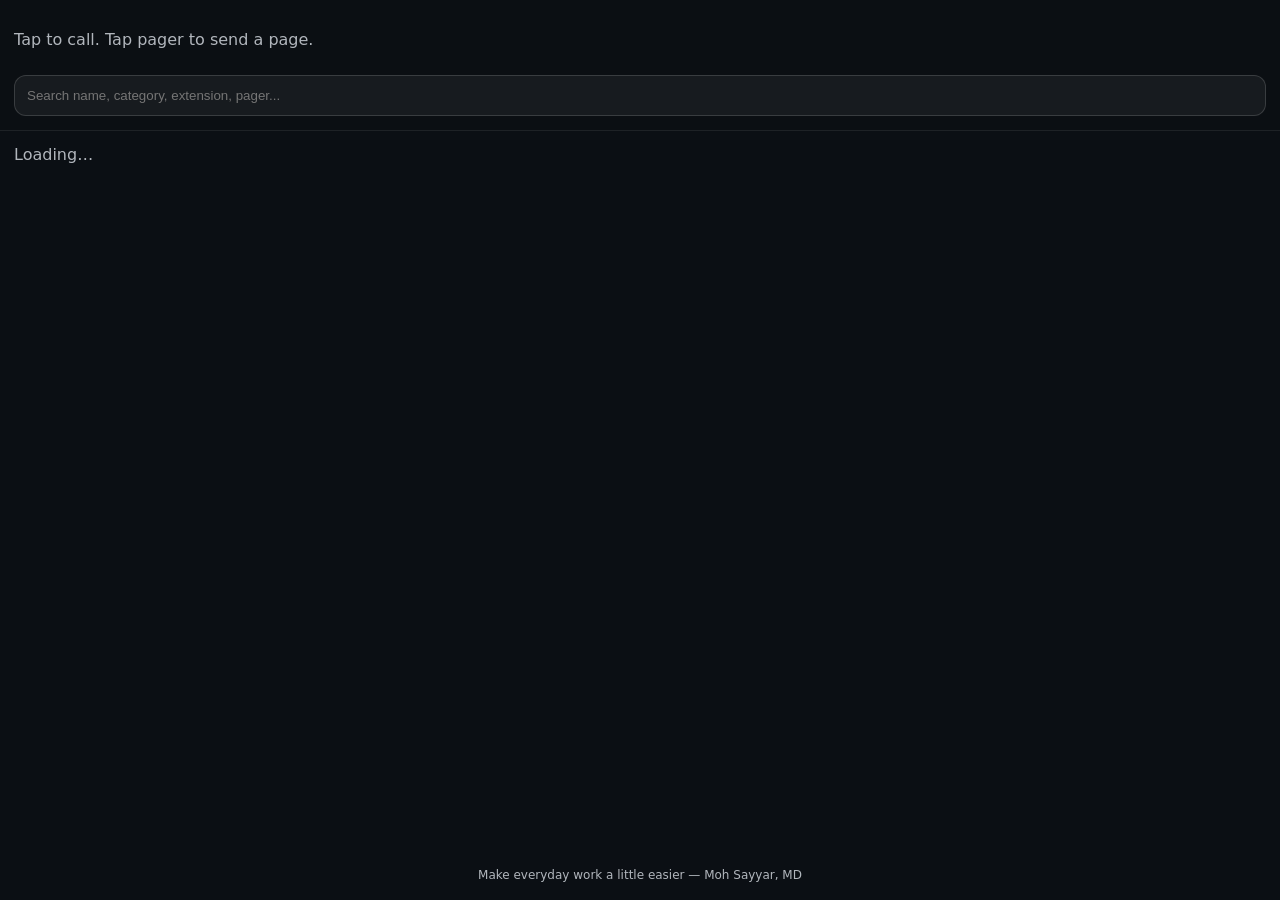
==== index2.html @ 0a4278f2 "Update index2.html" ====
<!doctype html>
<html lang="en">
<head>
  <meta charset="utf-8" />
  <meta name="viewport" content="width=device-width,initial-scale=1" />
  <title>FHMC Directory</title>
  <link rel="stylesheet" href="./assets/styles.css" />
</head>
<body class="page">

<header class="topbar">
  <div class="topbar__title">
    <p class="muted">Tap to call. Tap pager to send a page.</p>
  </div>
  <div class="topbar__controls">
    <input id="search" type="search" placeholder="Search name, category, extension, pager..." />
  </div>
</header>

<main class="container">
  <div id="status" class="status muted">Loading…</div>
  <div id="content"></div>
</main>

<footer class="footer">
  <p class="credits">Make everyday work a little easier — Moh Sayyar, MD</p>
</footer>

<div id="toast" class="toast" aria-live="polite"></div>

<script src="./assets/paging.js"></script>
<script src="./assets/data/directory2.js"></script>
<script src="./assets/app2.js"></script>

  <div id="directoryRoot"></div>

<!-- Test pager overlay (basic) -->
<div id="pagerOverlay" style="display:none;">
  <div class="modal">
    <div><strong id="pagerWho"></strong></div>
    <div>Pager: <span id="pagerNum"></span></div>
    <textarea id="pagerMsg" placeholder="Message..."></textarea>
    <div class="actions">
      <button class="btn secondary" onclick="closePagerBox()">Close</button>
      <button class="btn" disabled>Send (coming)</button>
    </div>
  </div>
</div>


</body>
</html>
---- assets/styles.css ----
:root {
  font-family: system-ui, -apple-system, Segoe UI, Roboto, Arial, sans-serif;
  color-scheme: dark;
}

body {
  margin: 0;
  background: #0b0f14;
  color: #e9eef5;
}

.topbar {
  position: sticky;
  top: 0;
  background: rgba(11,15,20,.95);
  border-bottom: 1px solid rgba(255,255,255,.08);
  padding: 14px;
}

.topbar__title h1 {
  margin: 0;
  font-size: 18px;
  font-weight: 800;
}

.muted { opacity: .75 }

#search {
  width: 100%;
  margin-top: 10px;
  padding: 12px;
  border-radius: 12px;
  border: 1px solid rgba(255,255,255,.15);
  background: rgba(255,255,255,.05);
  color: #fff;
}

.credits {
  margin-top: 10px;
  font-size: 12px;
  opacity: .7;
}

.container { padding: 14px }

.card {
  background: rgba(255,255,255,.05);
  border-radius: 14px;
  margin-bottom: 16px;
  border: 1px solid rgba(255,255,255,.08);
}

.row {
  padding: 12px;
  border-top: 1px solid rgba(255,255,255,.08);
}

.row:first-child { border-top: none }

.chips {
  margin-top: 8px;
  display: flex;
  flex-wrap: wrap;
  gap: 8px;
}

.chip {
  padding: 8px 10px;
  border-radius: 999px;
  font-size: 12px;
  cursor: pointer;
  border: 1px solid rgba(80,180,255,.3);
  background: rgba(80,180,255,.12);
  color: #cfeaff;
  text-decoration: none;
}

.chip--fax {
  border-color: rgba(255,200,120,.3);
  background: rgba(255,200,120,.12);
}

.chip--page {
  border-color: rgba(160,255,180,.3);
  background: rgba(160,255,180,.12);
}

.toast {
  position: fixed;
  bottom: 14px;
  left: 14px;
  right: 14px;
  background: #141a22;
  border-radius: 12px;
  padding: 12px;
  display: none;
}

.toast.show { display: block }


/* Make footer stick to bottom when content is short */
.page{
  min-height: 100vh;
  display: flex;
  flex-direction: column;
}

.container{
  flex: 1; /* pushes footer down */
}

/* Footer styling */
.footer{
  padding: 18px 14px;
  text-align: center;
}

.credits{
  margin: 0;
  opacity: 0.75;
  font-size: 12px;
}
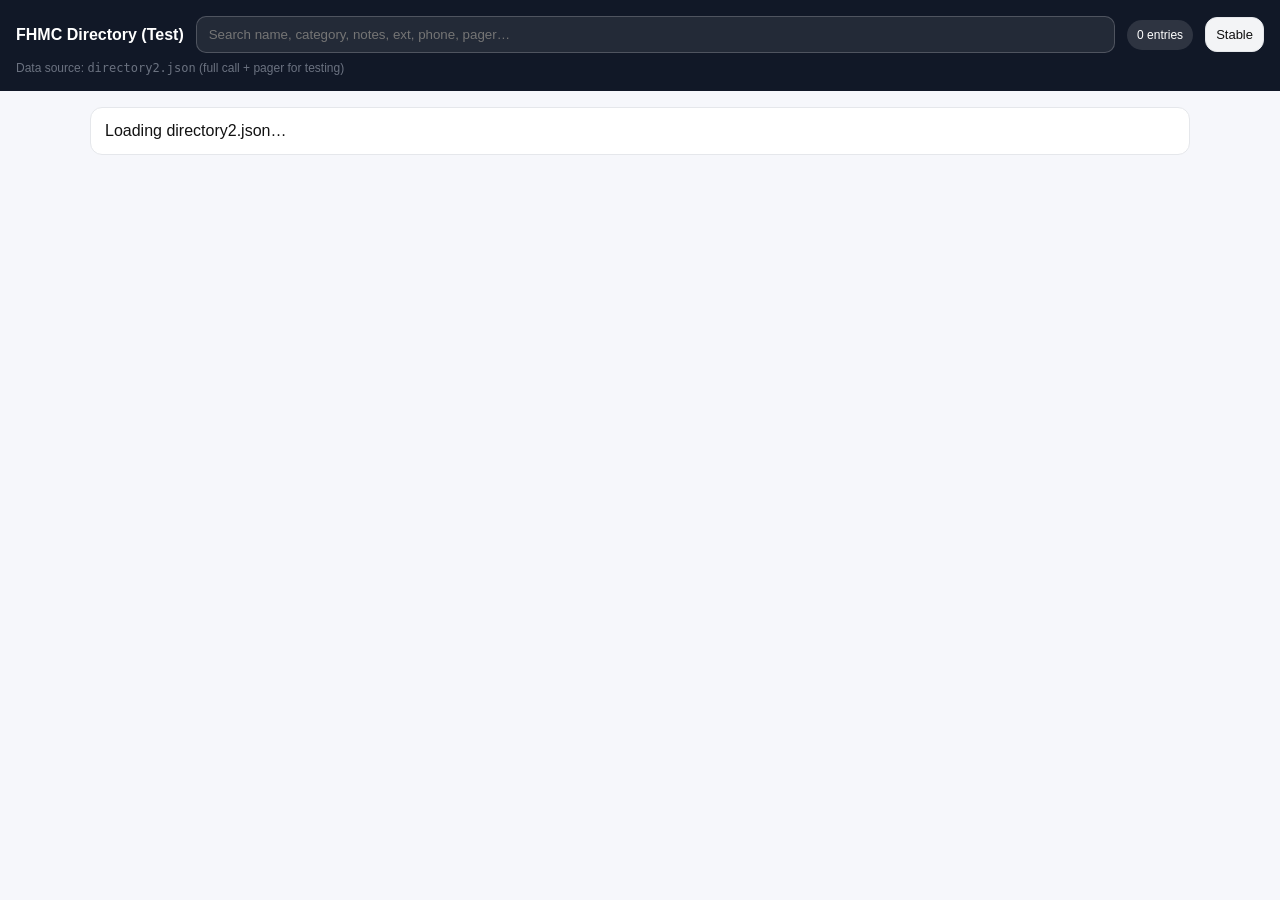
==== commit 599404af: "Update index2.html" ====
--- a/index2.html
+++ b/index2.html
@@ -3,50 +3,81 @@
 <head>
   <meta charset="utf-8" />
   <meta name="viewport" content="width=device-width,initial-scale=1" />
-  <title>FHMC Directory</title>
-  <link rel="stylesheet" href="./assets/styles.css" />
+  <title>FHMC Directory (Test)</title>
+  <style>
+    body { font-family: -apple-system,BlinkMacSystemFont,Segoe UI,Roboto,Helvetica,Arial; margin: 0; background: #f6f7fb; color:#111; }
+    header { padding: 16px; background:#111827; color:#fff; position: sticky; top:0; z-index: 5; }
+    header .row { display:flex; gap: 12px; align-items:center; flex-wrap:wrap; }
+    header input { flex:1; min-width: 220px; padding: 10px 12px; border-radius: 10px; border: 1px solid rgba(255,255,255,.2); background: rgba(255,255,255,.08); color:#fff; outline:none; }
+    header .pill { padding: 8px 10px; border-radius: 999px; background: rgba(255,255,255,.12); font-size: 12px; }
+    main { padding: 16px; max-width: 1100px; margin: 0 auto; }
+    .category { margin: 18px 0 24px; }
+    .category h2 { margin: 0 0 10px; font-size: 16px; color:#374151; }
+    .grid { display:grid; grid-template-columns: repeat(auto-fit, minmax(260px, 1fr)); gap: 12px; }
+    .card { background:#fff; border: 1px solid #e5e7eb; border-radius: 14px; padding: 12px; box-shadow: 0 1px 8px rgba(0,0,0,.03); }
+    .title { font-weight: 700; }
+    .notes { margin-top: 6px; font-size: 12px; color:#6b7280; }
+    .actions { margin-top: 10px; display:flex; flex-wrap:wrap; gap: 8px; }
+    .btn, button.btn { display:inline-flex; align-items:center; justify-content:center; gap:8px; padding: 9px 10px; border-radius: 12px; border: 1px solid #e5e7eb; background:#fff; cursor:pointer; text-decoration:none; color:#111; font-size: 13px; }
+    .btn.primary { background:#111827; border-color:#111827; color:#fff; }
+    .btn.secondary { background:#f3f4f6; }
+    .btn:active { transform: translateY(1px); }
+    .muted { color:#6b7280; font-size: 12px; }
+    .error { background:#fff1f2; border:1px solid #fecdd3; color:#9f1239; padding: 12px; border-radius: 12px; }
+    .loading { padding: 14px; border-radius: 12px; background:#fff; border:1px solid #e5e7eb; }
+
+    /* Modal */
+    #pagerOverlay { position: fixed; inset: 0; background: rgba(0,0,0,.45); display:none; align-items:center; justify-content:center; padding: 16px; z-index: 50; }
+    #pagerModal { width: min(560px, 100%); background:#fff; border-radius: 16px; border:1px solid #e5e7eb; box-shadow: 0 15px 40px rgba(0,0,0,.2); padding: 14px; }
+    #pagerModal .top { display:flex; align-items:flex-start; justify-content:space-between; gap: 12px; }
+    #pagerModal h3 { margin: 0; font-size: 16px; }
+    #pagerMeta { margin-top: 6px; color:#6b7280; font-size: 12px; }
+    #pagerMsg { width: 100%; margin-top: 10px; min-height: 110px; padding: 10px; border-radius: 12px; border:1px solid #e5e7eb; outline:none; font-size: 14px; }
+    #pagerModal .row { display:flex; gap: 10px; margin-top: 12px; justify-content:flex-end; flex-wrap:wrap; }
+  </style>
 </head>
-<body class="page">
 
-<header class="topbar">
-  <div class="topbar__title">
-    <p class="muted">Tap to call. Tap pager to send a page.</p>
-  </div>
-  <div class="topbar__controls">
-    <input id="search" type="search" placeholder="Search name, category, extension, pager..." />
-  </div>
-</header>
+<body>
+  <header>
+    <div class="row">
+      <div style="font-weight:800;">FHMC Directory (Test)</div>
+      <input id="searchInput" placeholder="Search name, category, notes, ext, phone, pager…" />
+      <div class="pill" id="countPill">0 entries</div>
+      <a class="btn secondary" href="index.html" title="Go to stable call-only directory">Stable</a>
+    </div>
+    <div class="muted" style="margin-top:8px;">
+      Data source: <code>directory2.json</code> (full call + pager for testing)
+    </div>
+  </header>
 
-<main class="container">
-  <div id="status" class="status muted">Loading…</div>
-  <div id="content"></div>
-</main>
+  <main>
+    <div id="status" class="loading">Loading directory2.json…</div>
+    <div id="root"></div>
+  </main>
 
-<footer class="footer">
-  <p class="credits">Make everyday work a little easier — Moh Sayyar, MD</p>
-</footer>
+  <!-- Paging Test Modal (no send yet; this just lets you test the UI) -->
+  <div id="pagerOverlay" role="dialog" aria-modal="true">
+    <div id="pagerModal">
+      <div class="top">
+        <div>
+          <h3 id="pagerWho">Page</h3>
+          <div id="pagerMeta"></div>
+        </div>
+        <button class="btn secondary" id="pagerCloseBtn" type="button">Close</button>
+      </div>
 
-<div id="toast" class="toast" aria-live="polite"></div>
+      <textarea id="pagerMsg" placeholder="Type message (test UI only)…"></textarea>
 
-<script src="./assets/paging.js"></script>
-<script src="./assets/data/directory2.js"></script>
-<script src="./assets/app2.js"></script>
-
-  <div id="directoryRoot"></div>
-
-<!-- Test pager overlay (basic) -->
-<div id="pagerOverlay" style="display:none;">
-  <div class="modal">
-    <div><strong id="pagerWho"></strong></div>
-    <div>Pager: <span id="pagerNum"></span></div>
-    <textarea id="pagerMsg" placeholder="Message..."></textarea>
-    <div class="actions">
-      <button class="btn secondary" onclick="closePagerBox()">Close</button>
-      <button class="btn" disabled>Send (coming)</button>
+      <div class="row">
+        <button class="btn secondary" id="pagerCopyBtn" type="button">Copy message</button>
+        <button class="btn primary" id="pagerSendBtn" type="button" disabled>Send (coming)</button>
+      </div>
+      <div class="muted" style="margin-top:10px;">
+        This page is for testing the UI + data flow. Sending will be wired once paging POST is fixed.
+      </div>
     </div>
   </div>
-</div>
 
-
+  <script src="app2.js"></script>
 </body>
 </html>
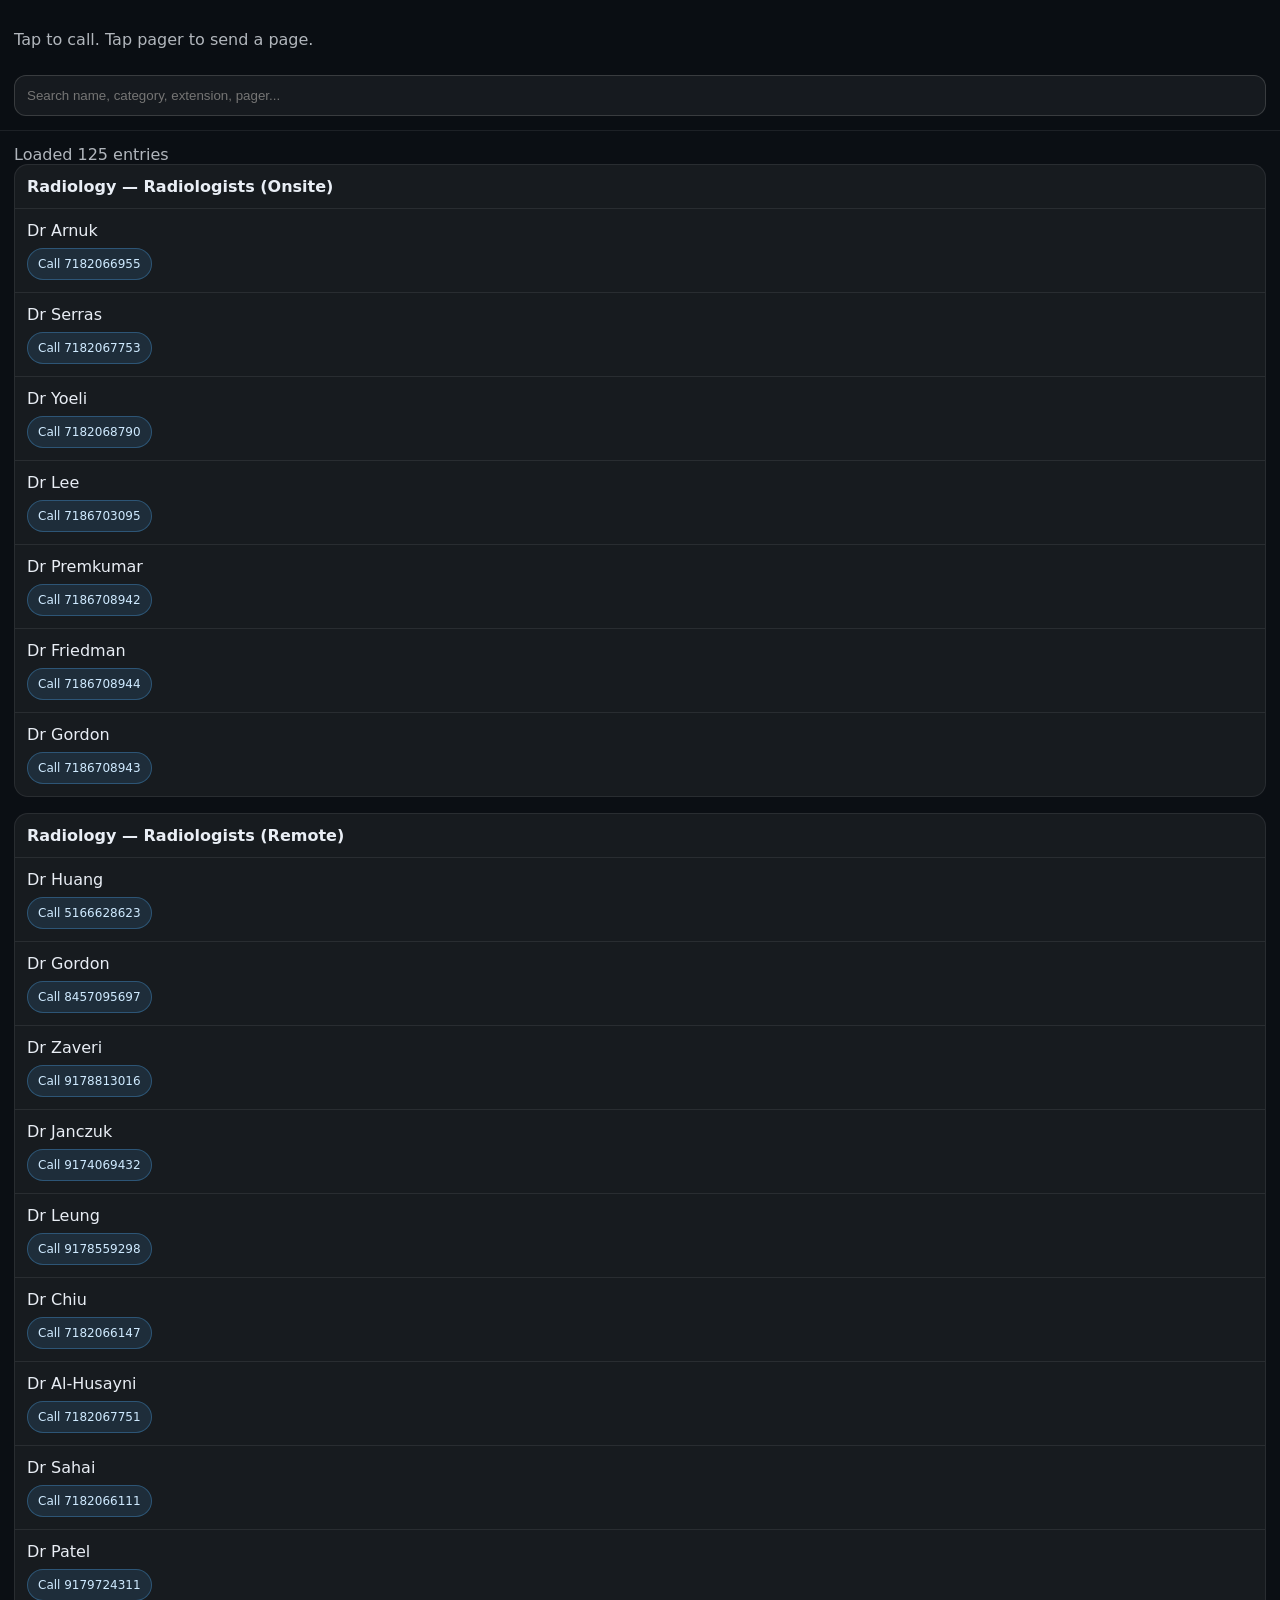
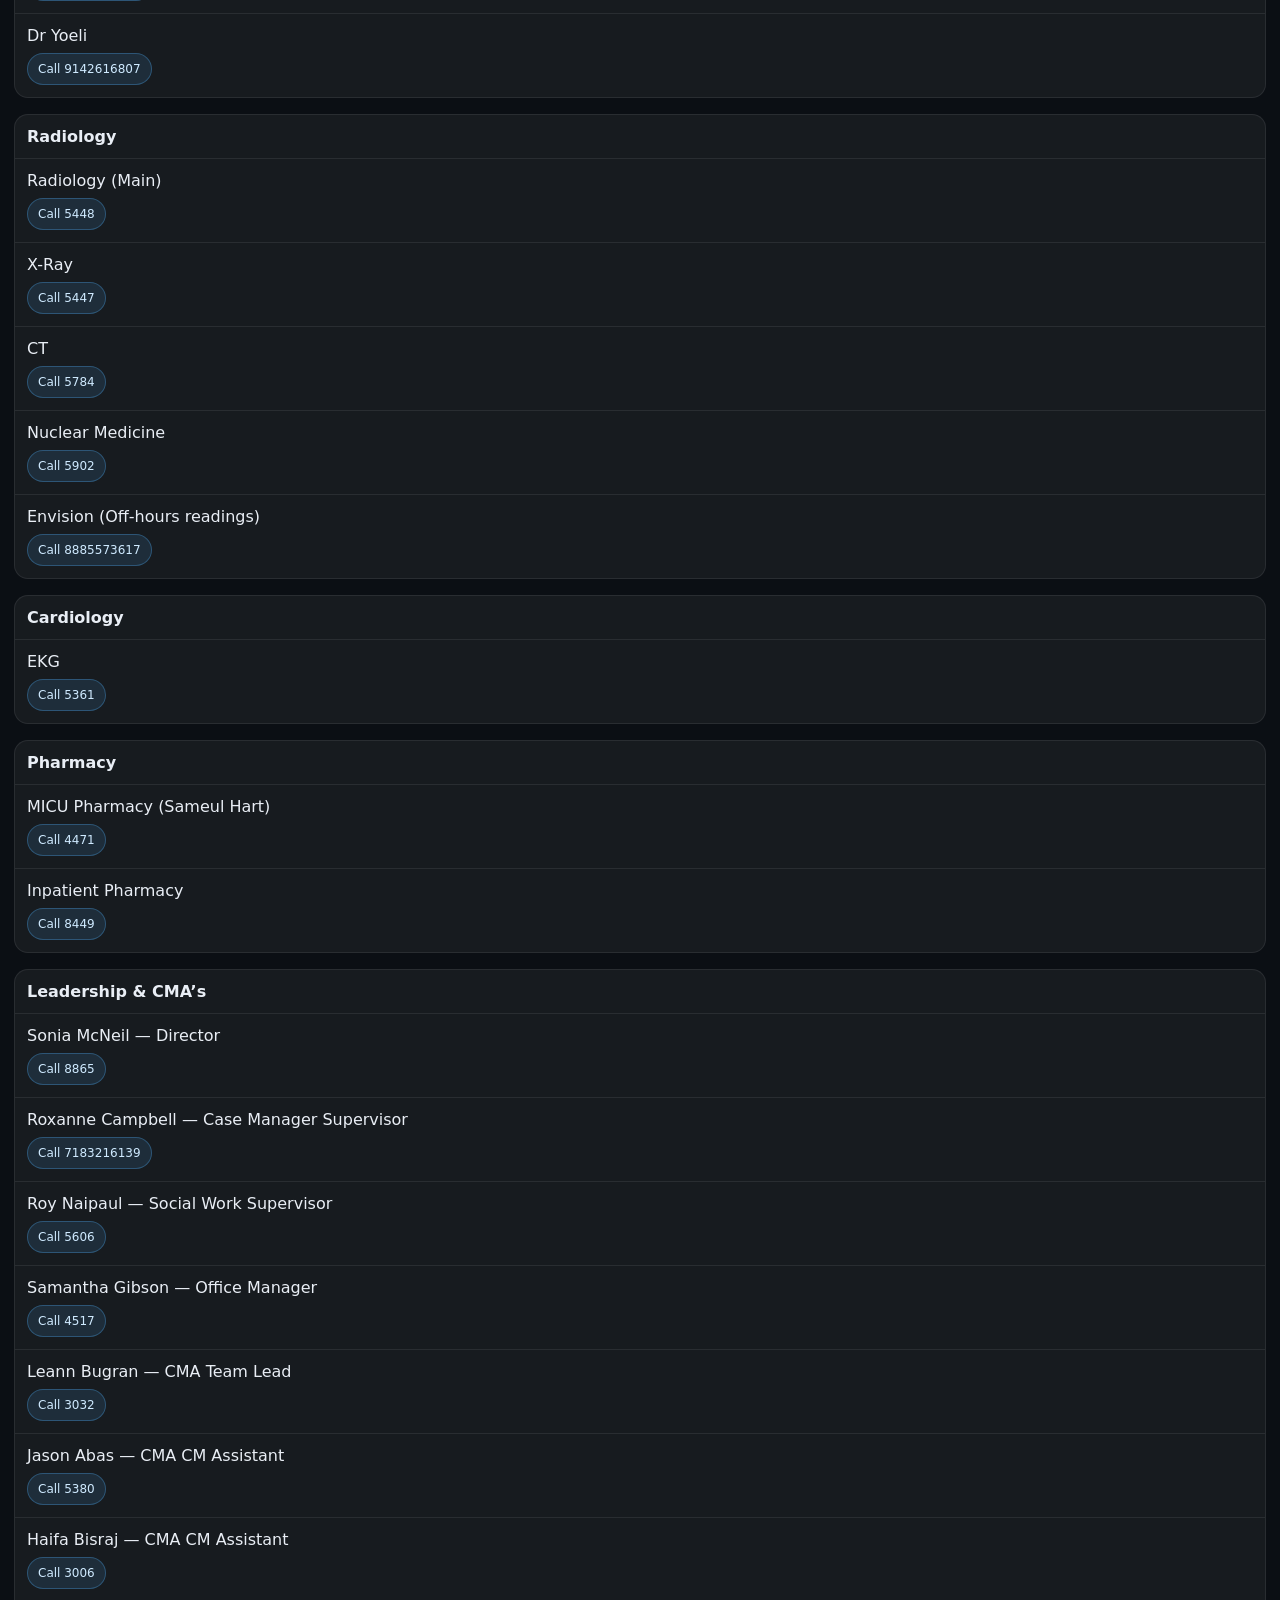
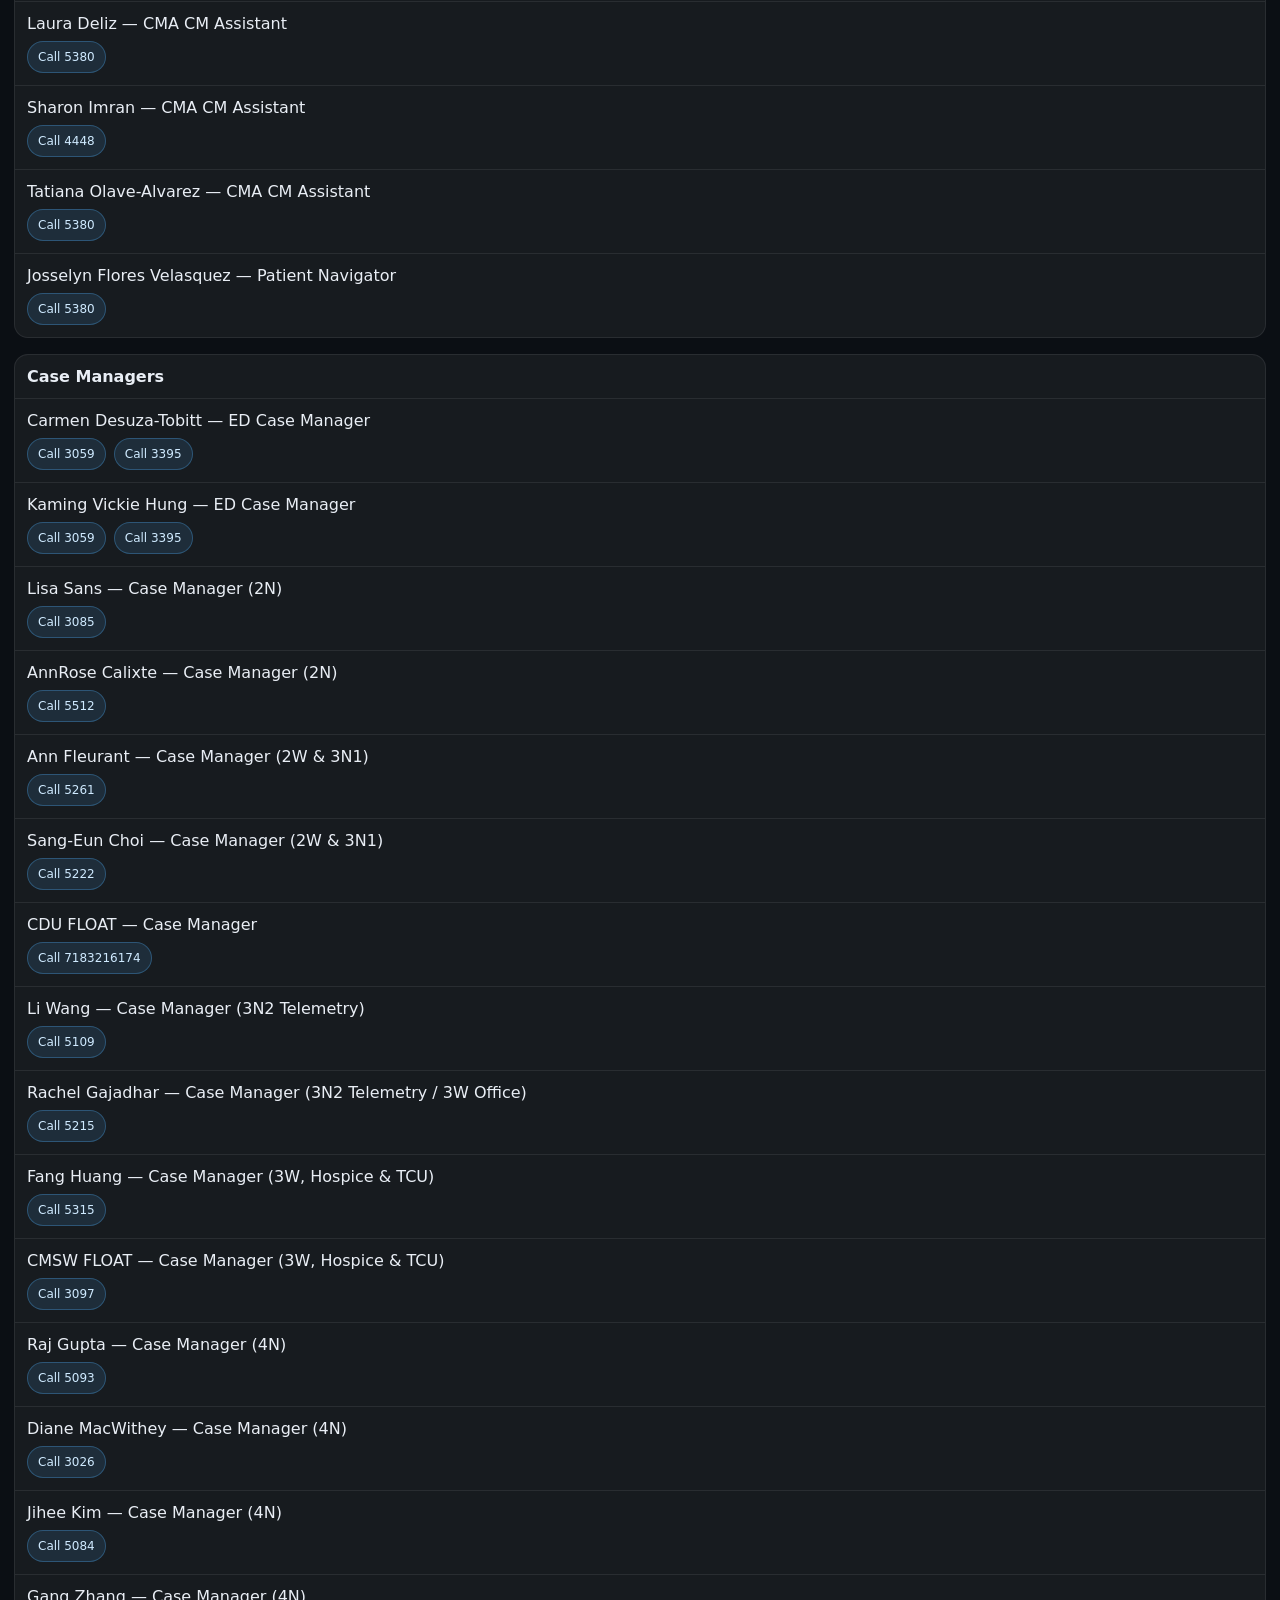
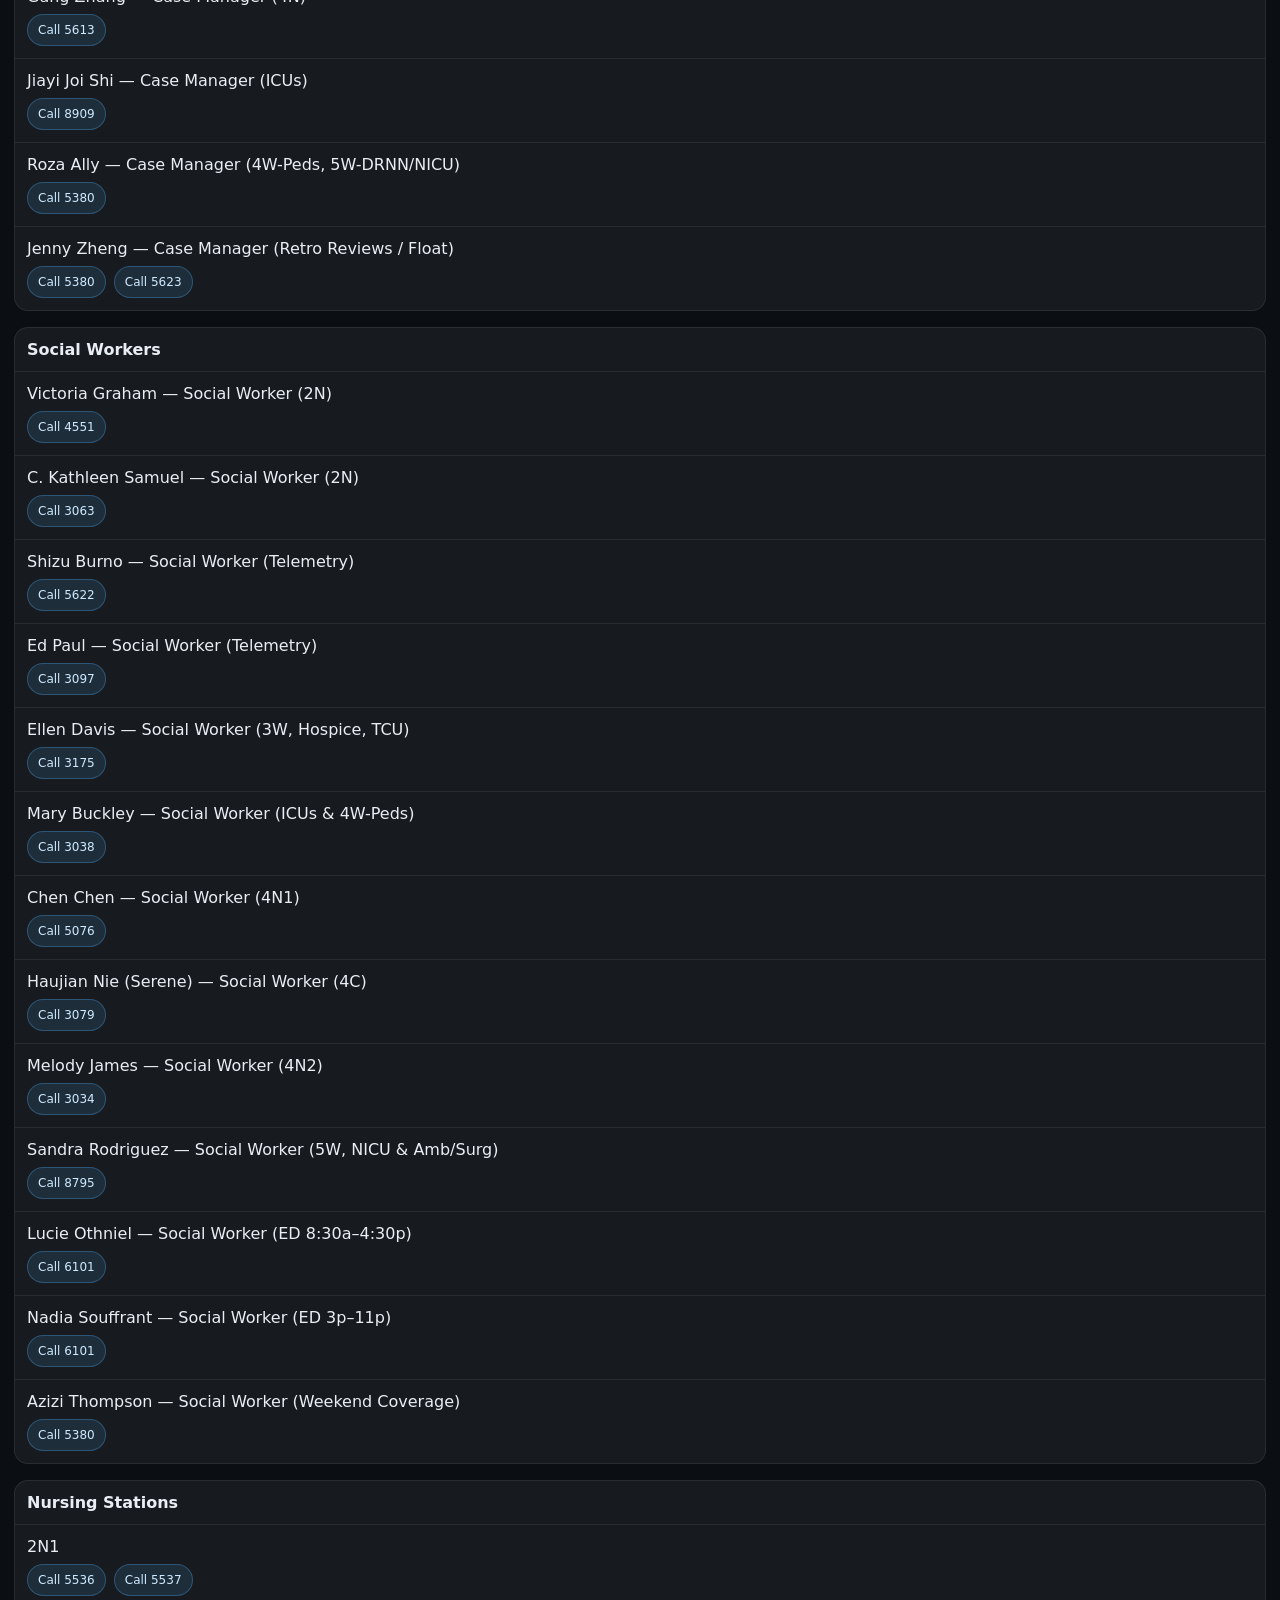
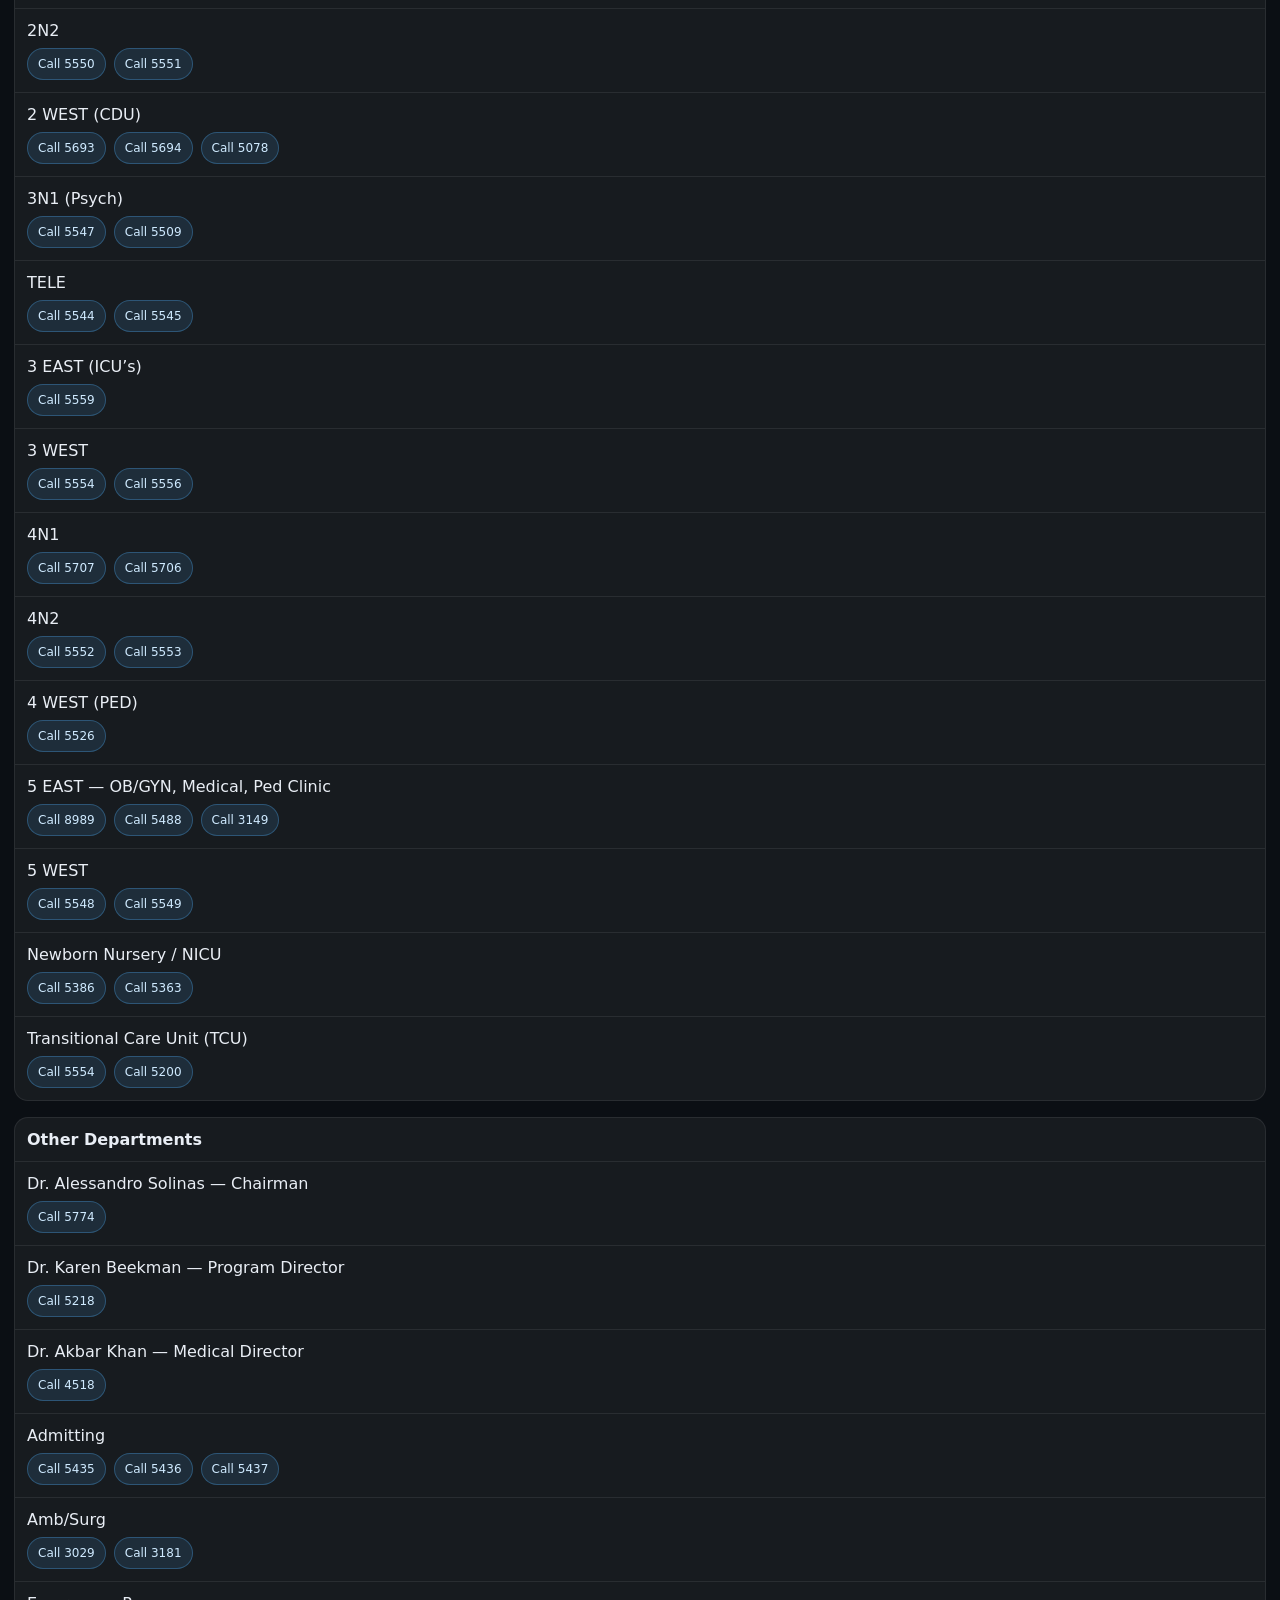
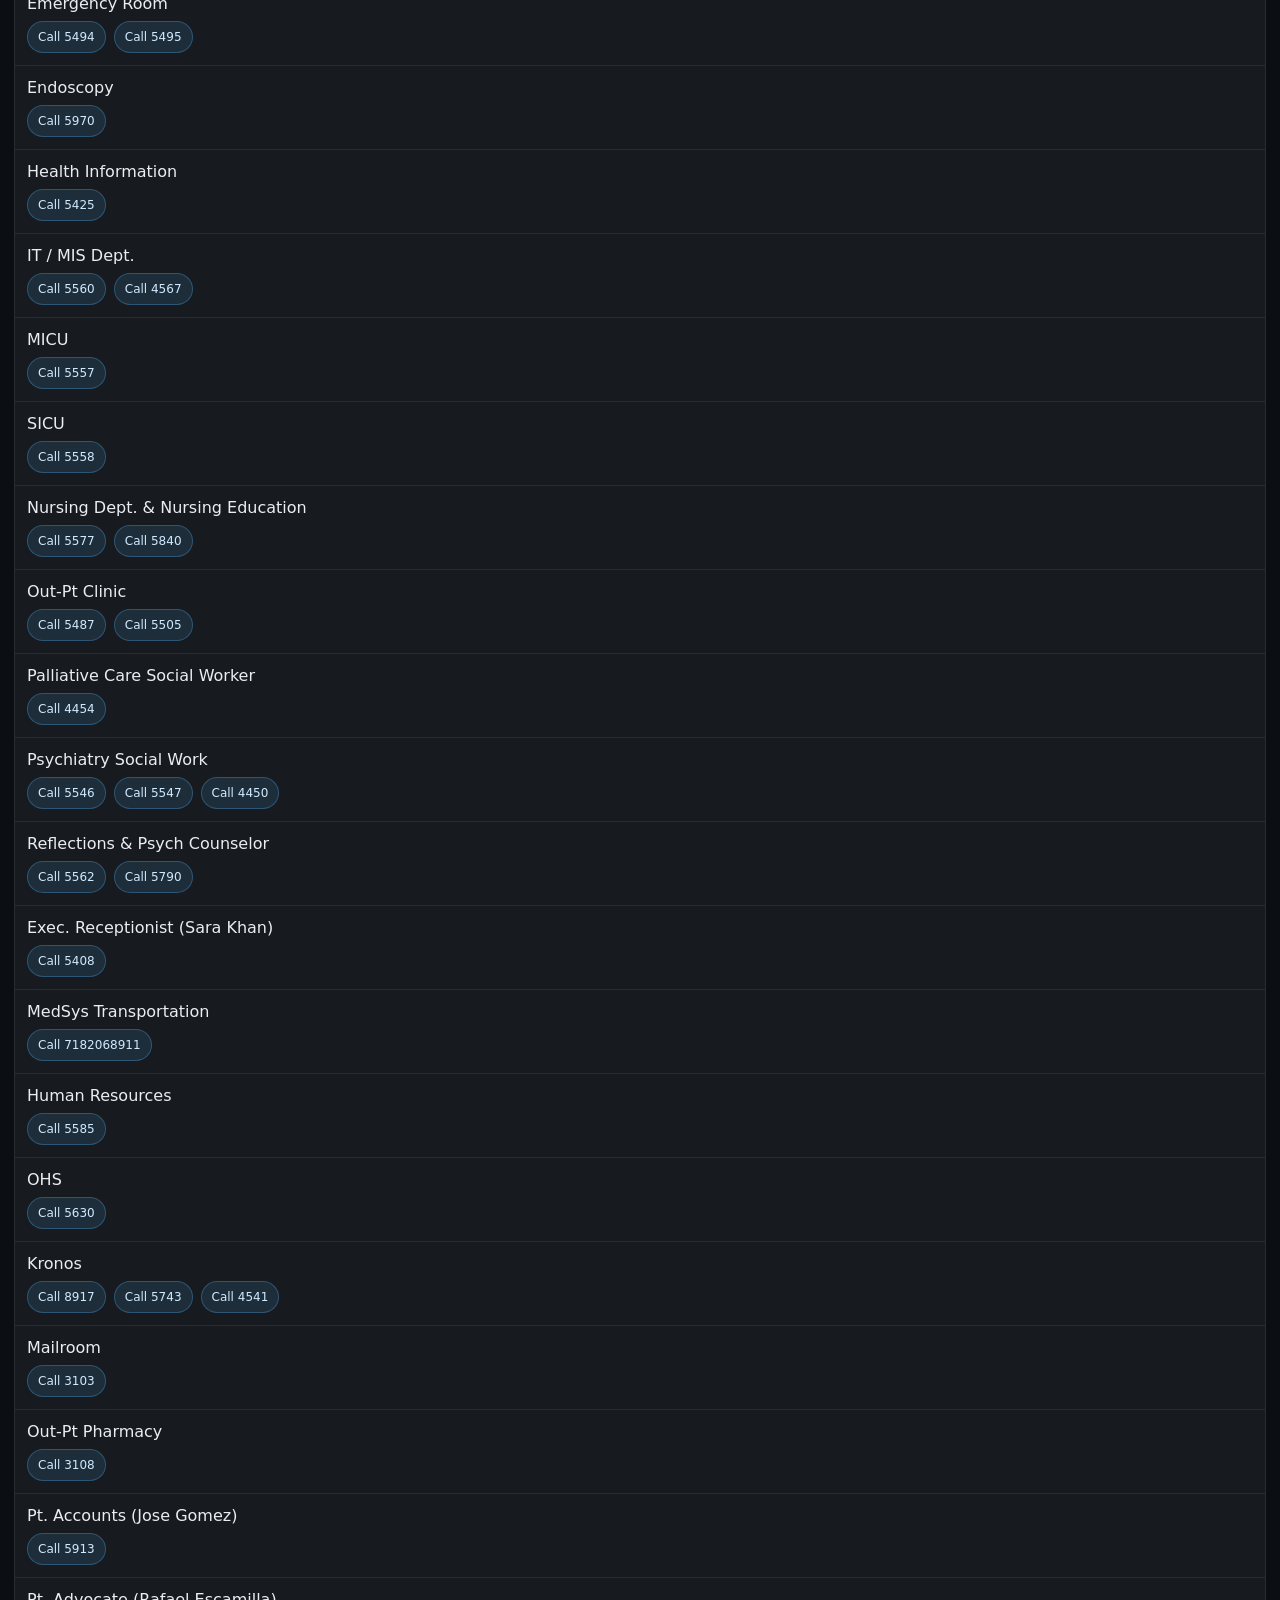
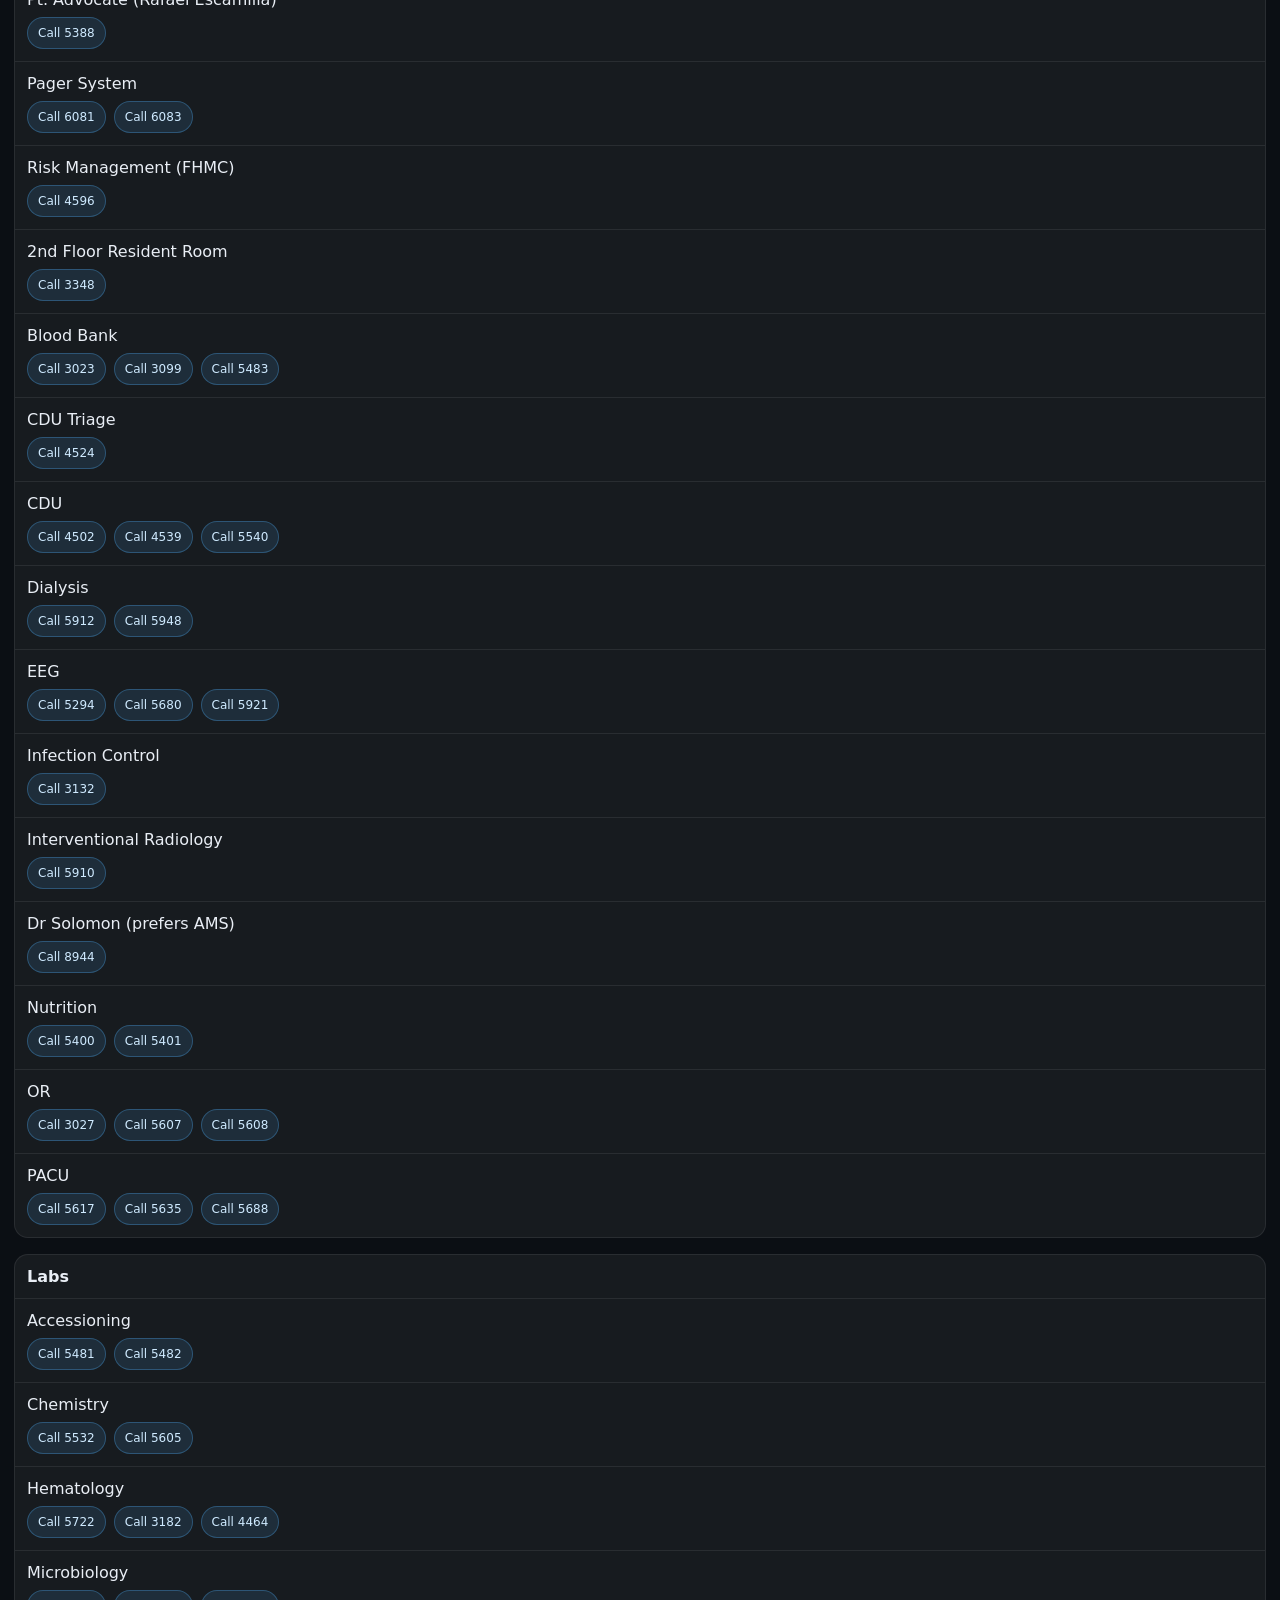
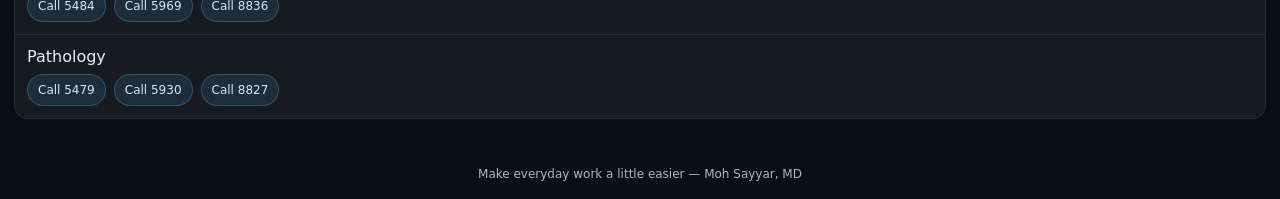
==== commit 97cccb96: "Update index2.html" ====
--- a/index2.html
+++ b/index2.html
@@ -3,81 +3,32 @@
 <head>
   <meta charset="utf-8" />
   <meta name="viewport" content="width=device-width,initial-scale=1" />
-  <title>FHMC Directory (Test)</title>
-  <style>
-    body { font-family: -apple-system,BlinkMacSystemFont,Segoe UI,Roboto,Helvetica,Arial; margin: 0; background: #f6f7fb; color:#111; }
-    header { padding: 16px; background:#111827; color:#fff; position: sticky; top:0; z-index: 5; }
-    header .row { display:flex; gap: 12px; align-items:center; flex-wrap:wrap; }
-    header input { flex:1; min-width: 220px; padding: 10px 12px; border-radius: 10px; border: 1px solid rgba(255,255,255,.2); background: rgba(255,255,255,.08); color:#fff; outline:none; }
-    header .pill { padding: 8px 10px; border-radius: 999px; background: rgba(255,255,255,.12); font-size: 12px; }
-    main { padding: 16px; max-width: 1100px; margin: 0 auto; }
-    .category { margin: 18px 0 24px; }
-    .category h2 { margin: 0 0 10px; font-size: 16px; color:#374151; }
-    .grid { display:grid; grid-template-columns: repeat(auto-fit, minmax(260px, 1fr)); gap: 12px; }
-    .card { background:#fff; border: 1px solid #e5e7eb; border-radius: 14px; padding: 12px; box-shadow: 0 1px 8px rgba(0,0,0,.03); }
-    .title { font-weight: 700; }
-    .notes { margin-top: 6px; font-size: 12px; color:#6b7280; }
-    .actions { margin-top: 10px; display:flex; flex-wrap:wrap; gap: 8px; }
-    .btn, button.btn { display:inline-flex; align-items:center; justify-content:center; gap:8px; padding: 9px 10px; border-radius: 12px; border: 1px solid #e5e7eb; background:#fff; cursor:pointer; text-decoration:none; color:#111; font-size: 13px; }
-    .btn.primary { background:#111827; border-color:#111827; color:#fff; }
-    .btn.secondary { background:#f3f4f6; }
-    .btn:active { transform: translateY(1px); }
-    .muted { color:#6b7280; font-size: 12px; }
-    .error { background:#fff1f2; border:1px solid #fecdd3; color:#9f1239; padding: 12px; border-radius: 12px; }
-    .loading { padding: 14px; border-radius: 12px; background:#fff; border:1px solid #e5e7eb; }
+  <title>FHMC Directory</title>
+  <link rel="stylesheet" href="./assets/styles.css" />
+</head>
+<body class="page">
 
-    /* Modal */
-    #pagerOverlay { position: fixed; inset: 0; background: rgba(0,0,0,.45); display:none; align-items:center; justify-content:center; padding: 16px; z-index: 50; }
-    #pagerModal { width: min(560px, 100%); background:#fff; border-radius: 16px; border:1px solid #e5e7eb; box-shadow: 0 15px 40px rgba(0,0,0,.2); padding: 14px; }
-    #pagerModal .top { display:flex; align-items:flex-start; justify-content:space-between; gap: 12px; }
-    #pagerModal h3 { margin: 0; font-size: 16px; }
-    #pagerMeta { margin-top: 6px; color:#6b7280; font-size: 12px; }
-    #pagerMsg { width: 100%; margin-top: 10px; min-height: 110px; padding: 10px; border-radius: 12px; border:1px solid #e5e7eb; outline:none; font-size: 14px; }
-    #pagerModal .row { display:flex; gap: 10px; margin-top: 12px; justify-content:flex-end; flex-wrap:wrap; }
-  </style>
-</head>
+<header class="topbar">
+  <div class="topbar__title">
+    <p class="muted">Tap to call. Tap pager to send a page.</p>
+  </div>
+  <div class="topbar__controls">
+    <input id="search" type="search" placeholder="Search name, category, extension, pager..." />
+  </div>
+</header>
 
-<body>
-  <header>
-    <div class="row">
-      <div style="font-weight:800;">FHMC Directory (Test)</div>
-      <input id="searchInput" placeholder="Search name, category, notes, ext, phone, pager…" />
-      <div class="pill" id="countPill">0 entries</div>
-      <a class="btn secondary" href="index.html" title="Go to stable call-only directory">Stable</a>
-    </div>
-    <div class="muted" style="margin-top:8px;">
-      Data source: <code>directory2.json</code> (full call + pager for testing)
-    </div>
-  </header>
+<main class="container">
+  <div id="status" class="status muted">Loading…</div>
+  <div id="content"></div>
+</main>
 
-  <main>
-    <div id="status" class="loading">Loading directory2.json…</div>
-    <div id="root"></div>
-  </main>
+<footer class="footer">
+  <p class="credits">Make everyday work a little easier — Moh Sayyar, MD</p>
+</footer>
 
-  <!-- Paging Test Modal (no send yet; this just lets you test the UI) -->
-  <div id="pagerOverlay" role="dialog" aria-modal="true">
-    <div id="pagerModal">
-      <div class="top">
-        <div>
-          <h3 id="pagerWho">Page</h3>
-          <div id="pagerMeta"></div>
-        </div>
-        <button class="btn secondary" id="pagerCloseBtn" type="button">Close</button>
-      </div>
+<div id="toast" class="toast" aria-live="polite"></div>
 
-      <textarea id="pagerMsg" placeholder="Type message (test UI only)…"></textarea>
-
-      <div class="row">
-        <button class="btn secondary" id="pagerCopyBtn" type="button">Copy message</button>
-        <button class="btn primary" id="pagerSendBtn" type="button" disabled>Send (coming)</button>
-      </div>
-      <div class="muted" style="margin-top:10px;">
-        This page is for testing the UI + data flow. Sending will be wired once paging POST is fixed.
-      </div>
-    </div>
-  </div>
-
-  <script src="app2.js"></script>
+<script src="./assets/paging.js"></script>
+<script src="./assets/app.js"></script>
 </body>
 </html>
--- a/assets/styles.css
+++ b/assets/styles.css
@@ -0,0 +1,123 @@
+:root {
+  font-family: system-ui, -apple-system, Segoe UI, Roboto, Arial, sans-serif;
+  color-scheme: dark;
+}
+
+body {
+  margin: 0;
+  background: #0b0f14;
+  color: #e9eef5;
+}
+
+.topbar {
+  position: sticky;
+  top: 0;
+  background: rgba(11,15,20,.95);
+  border-bottom: 1px solid rgba(255,255,255,.08);
+  padding: 14px;
+}
+
+.topbar__title h1 {
+  margin: 0;
+  font-size: 18px;
+  font-weight: 800;
+}
+
+.muted { opacity: .75 }
+
+#search {
+  width: 100%;
+  margin-top: 10px;
+  padding: 12px;
+  border-radius: 12px;
+  border: 1px solid rgba(255,255,255,.15);
+  background: rgba(255,255,255,.05);
+  color: #fff;
+}
+
+.credits {
+  margin-top: 10px;
+  font-size: 12px;
+  opacity: .7;
+}
+
+.container { padding: 14px }
+
+.card {
+  background: rgba(255,255,255,.05);
+  border-radius: 14px;
+  margin-bottom: 16px;
+  border: 1px solid rgba(255,255,255,.08);
+}
+
+.row {
+  padding: 12px;
+  border-top: 1px solid rgba(255,255,255,.08);
+}
+
+.row:first-child { border-top: none }
+
+.chips {
+  margin-top: 8px;
+  display: flex;
+  flex-wrap: wrap;
+  gap: 8px;
+}
+
+.chip {
+  padding: 8px 10px;
+  border-radius: 999px;
+  font-size: 12px;
+  cursor: pointer;
+  border: 1px solid rgba(80,180,255,.3);
+  background: rgba(80,180,255,.12);
+  color: #cfeaff;
+  text-decoration: none;
+}
+
+.chip--fax {
+  border-color: rgba(255,200,120,.3);
+  background: rgba(255,200,120,.12);
+}
+
+.chip--page {
+  border-color: rgba(160,255,180,.3);
+  background: rgba(160,255,180,.12);
+}
+
+.toast {
+  position: fixed;
+  bottom: 14px;
+  left: 14px;
+  right: 14px;
+  background: #141a22;
+  border-radius: 12px;
+  padding: 12px;
+  display: none;
+}
+
+.toast.show { display: block }
+
+
+/* Make footer stick to bottom when content is short */
+.page{
+  min-height: 100vh;
+  display: flex;
+  flex-direction: column;
+}
+
+.container{
+  flex: 1; /* pushes footer down */
+}
+
+/* Footer styling */
+.footer{
+  padding: 18px 14px;
+  text-align: center;
+}
+
+.credits{
+  margin: 0;
+  opacity: 0.75;
+  font-size: 12px;
+}
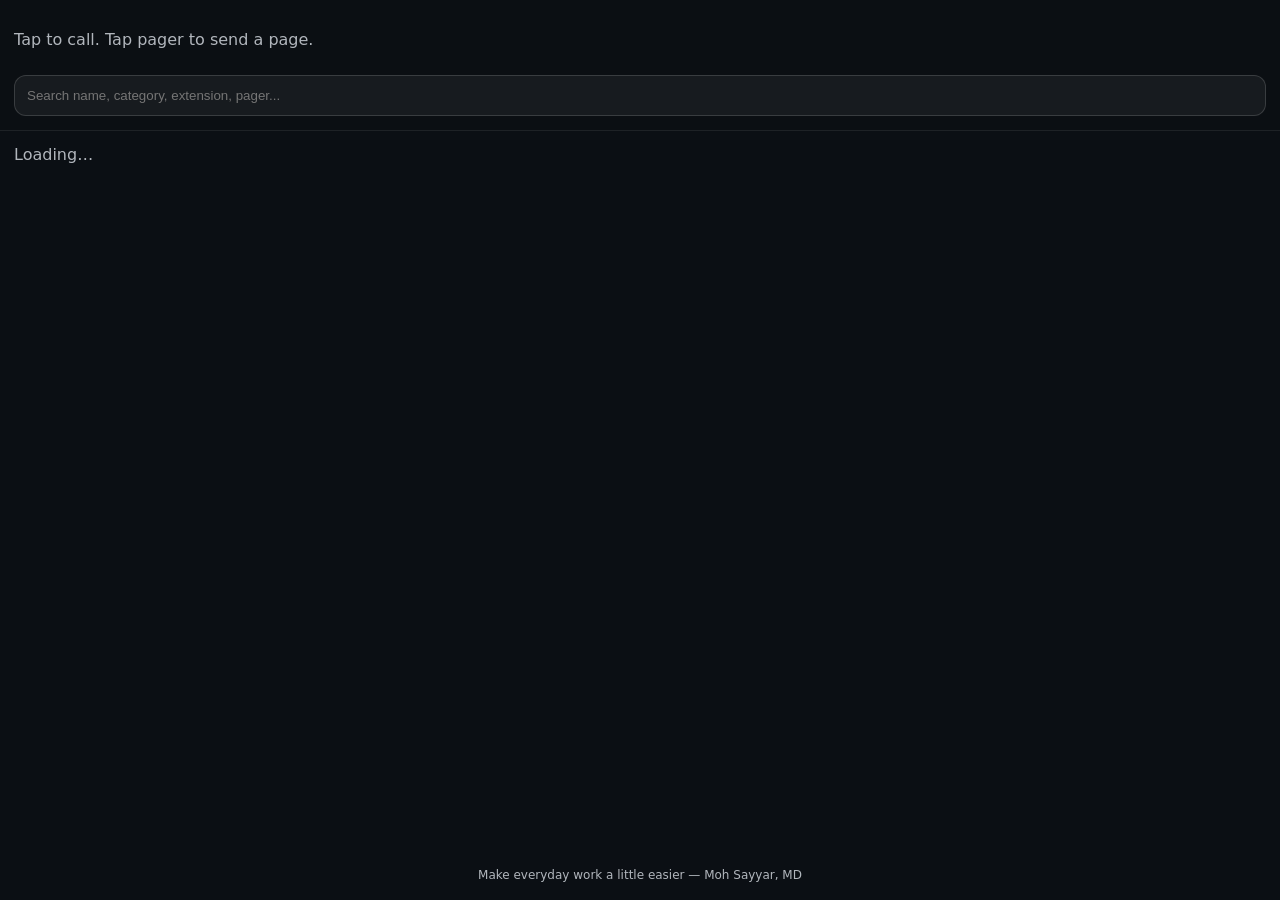
==== commit ed8ef79f: "Update index2.html" ====
--- a/index2.html
+++ b/index2.html
@@ -29,6 +29,6 @@
 <div id="toast" class="toast" aria-live="polite"></div>
 
 <script src="./assets/paging.js"></script>
-<script src="./assets/app.js"></script>
+<script src="./assets/app2.js"></script>
 </body>
 </html>
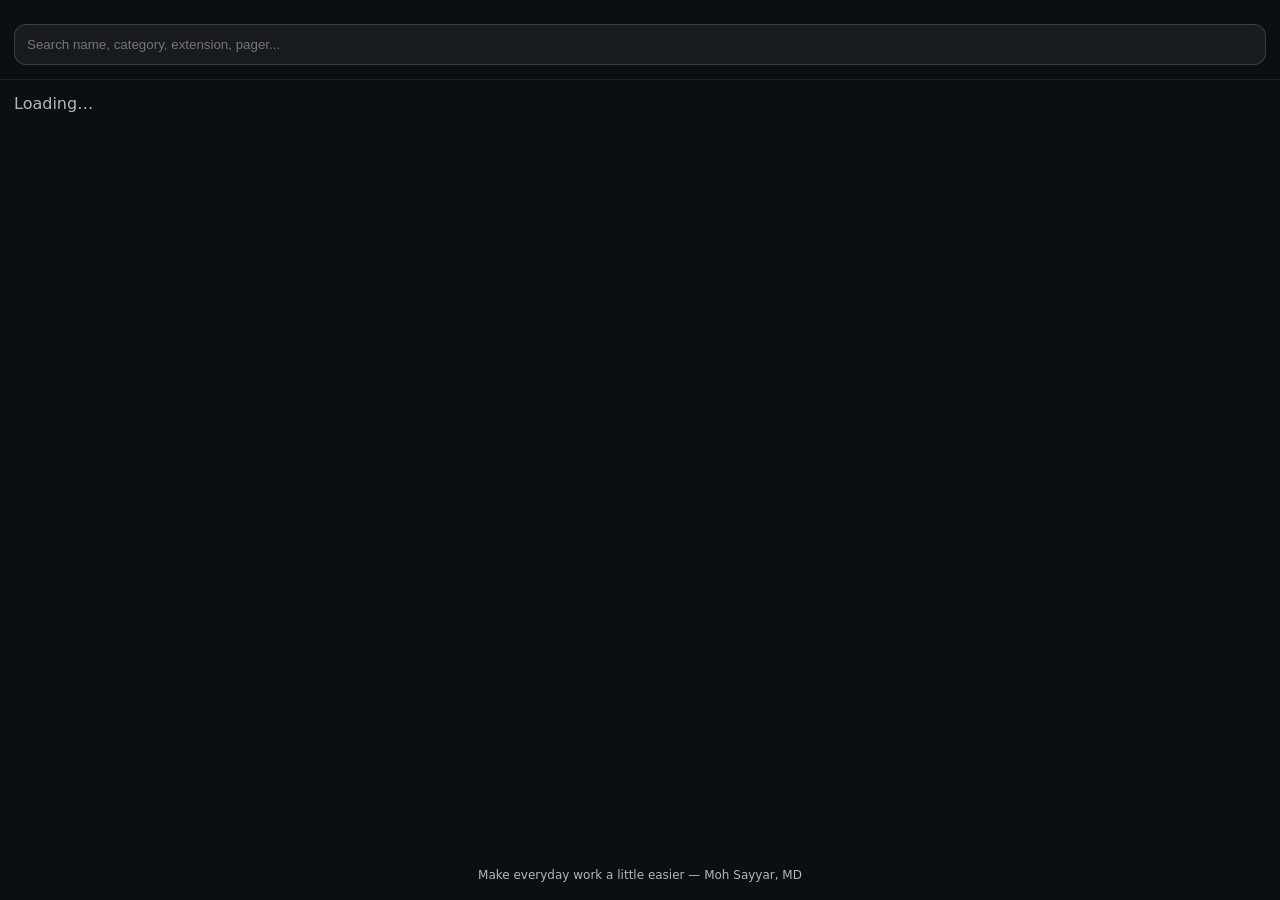
==== commit 6ab67939: "Update index2.html" ====
--- a/index2.html
+++ b/index2.html
@@ -9,9 +9,6 @@
 <body class="page">
 
 <header class="topbar">
-  <div class="topbar__title">
-    <p class="muted">Tap to call. Tap pager to send a page.</p>
-  </div>
   <div class="topbar__controls">
     <input id="search" type="search" placeholder="Search name, category, extension, pager..." />
   </div>
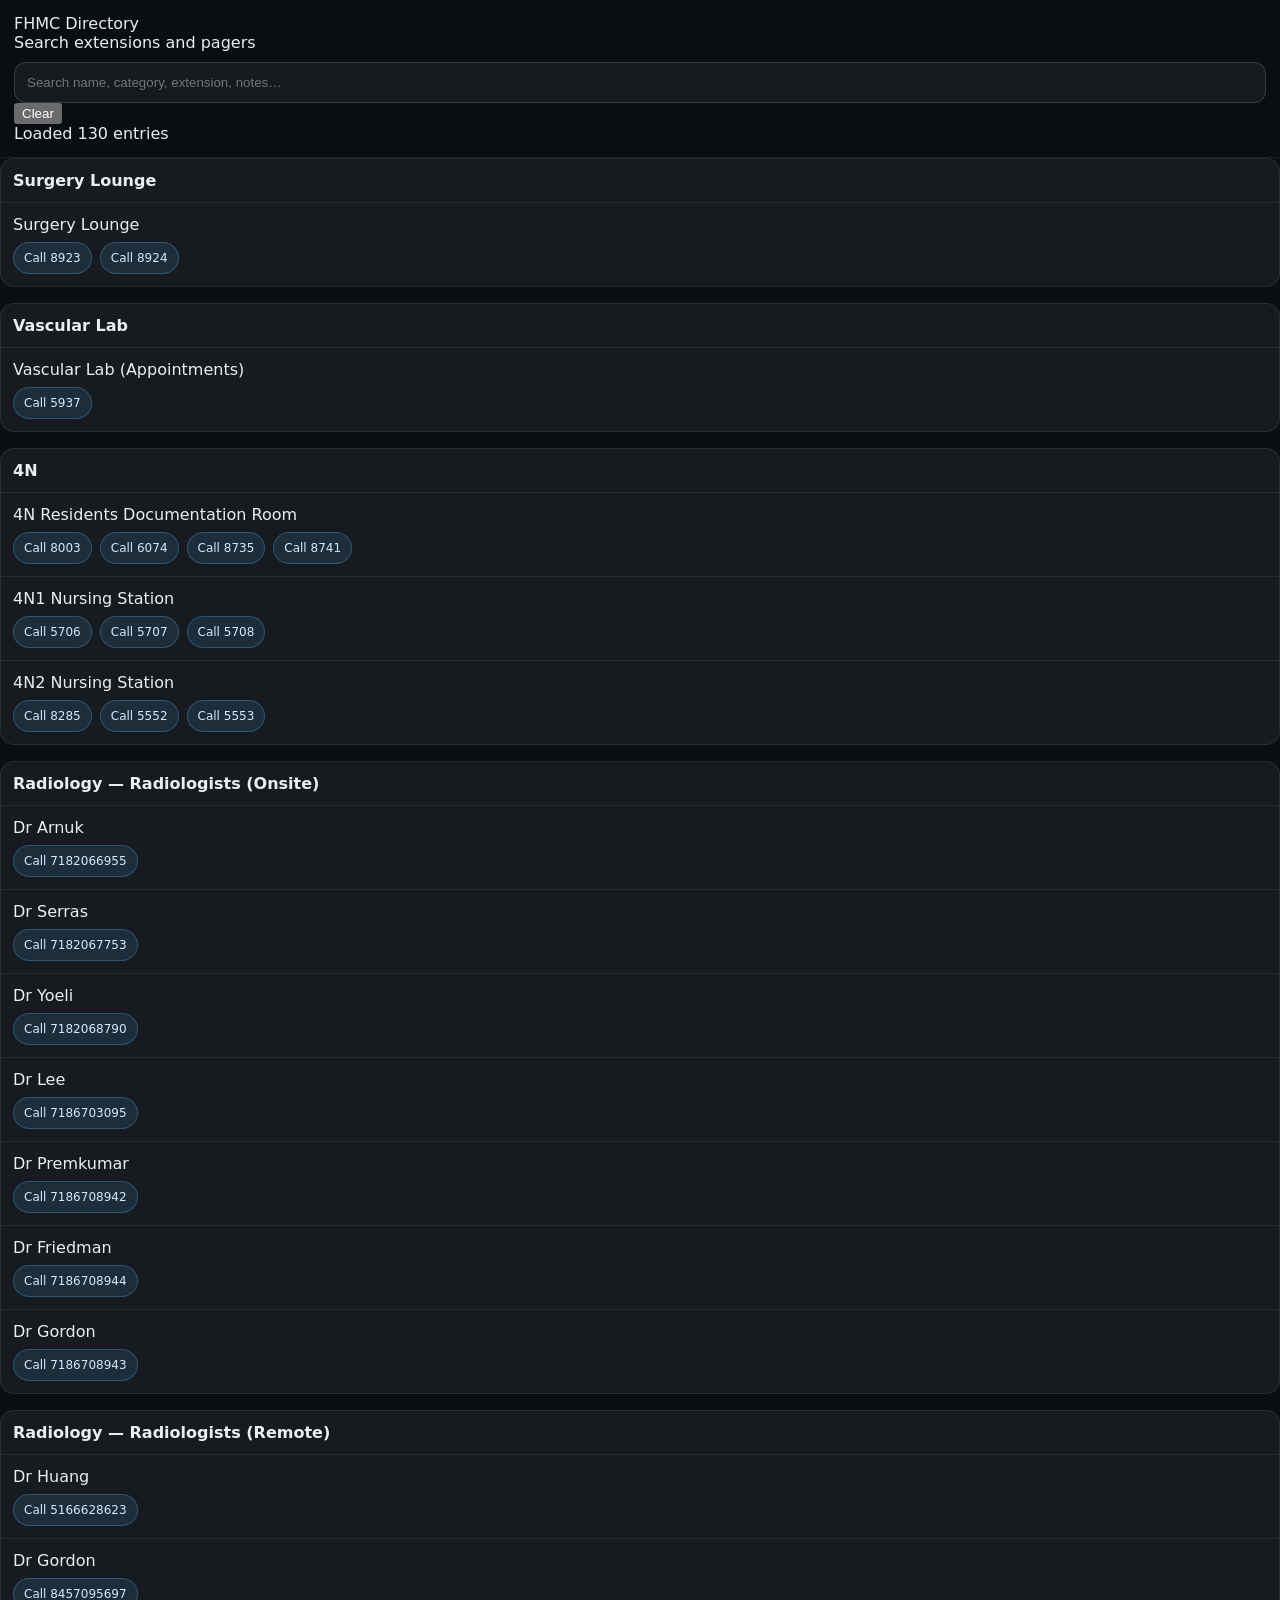
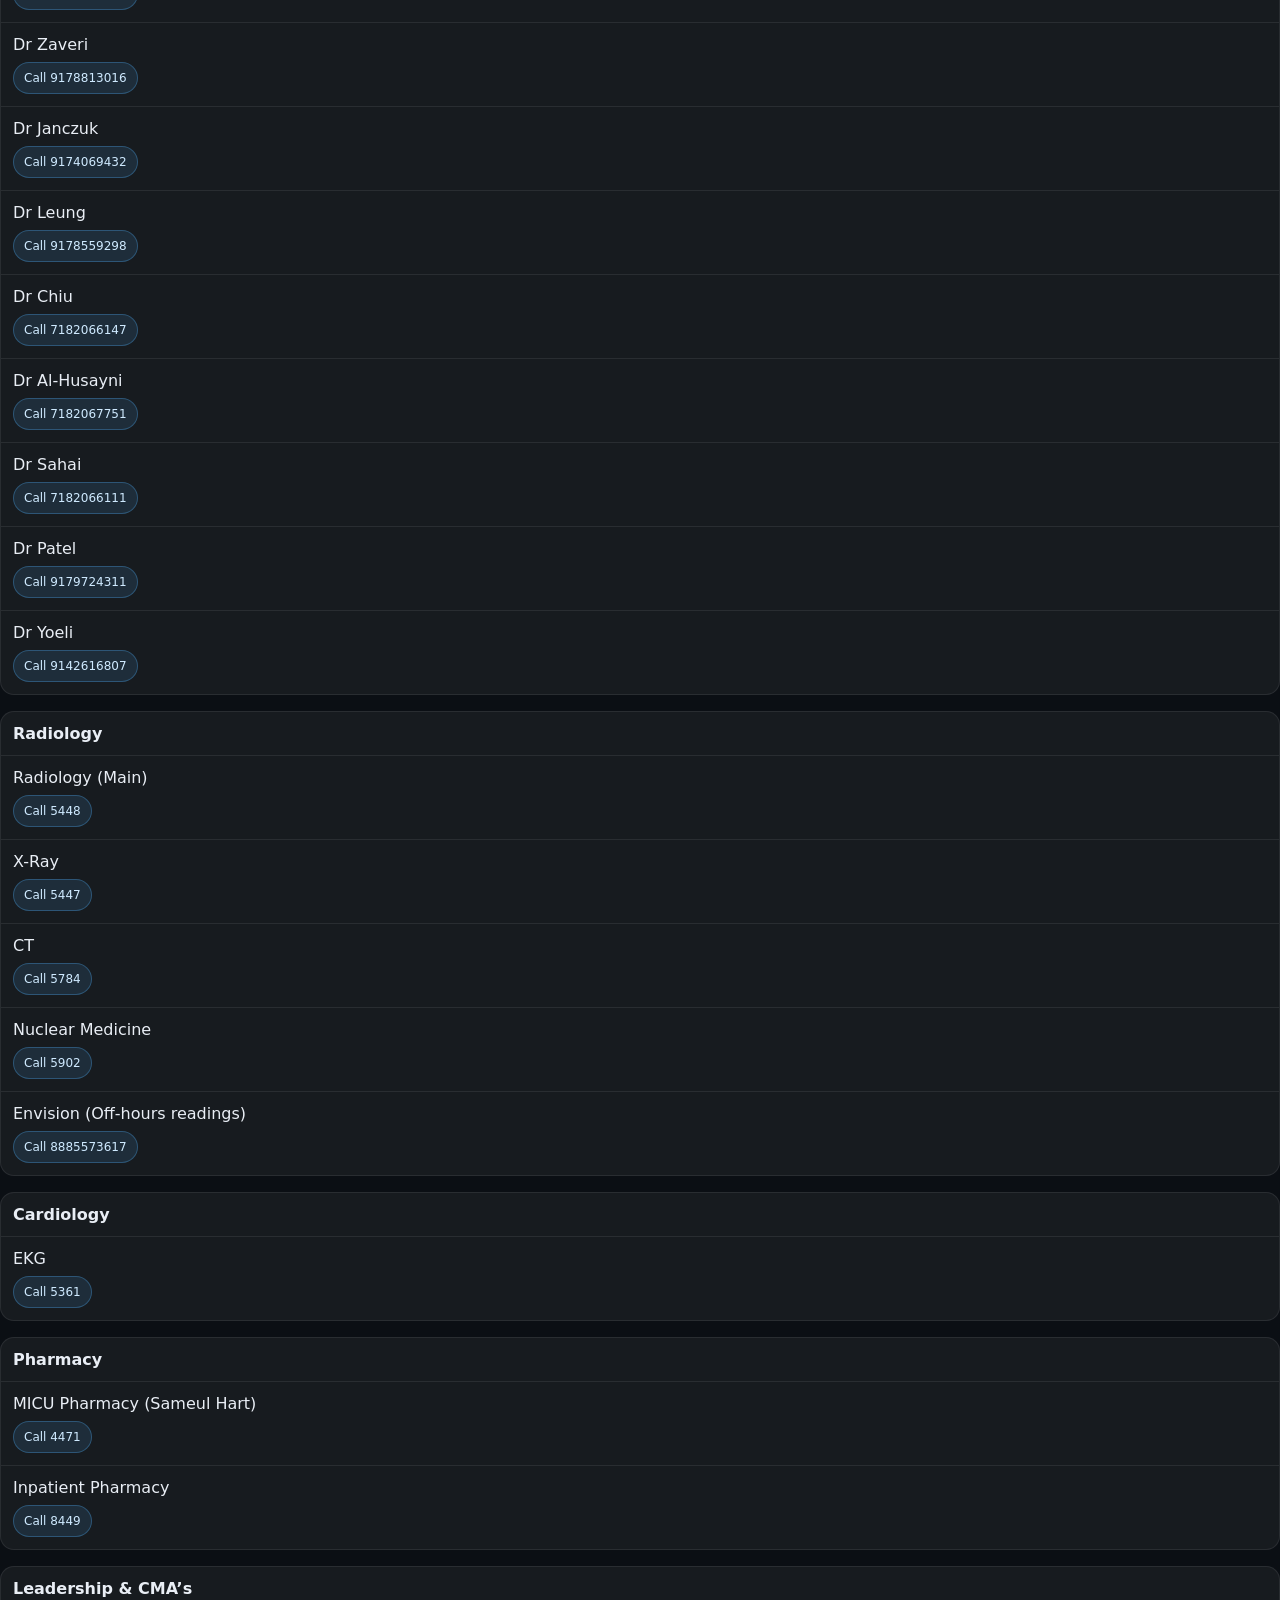
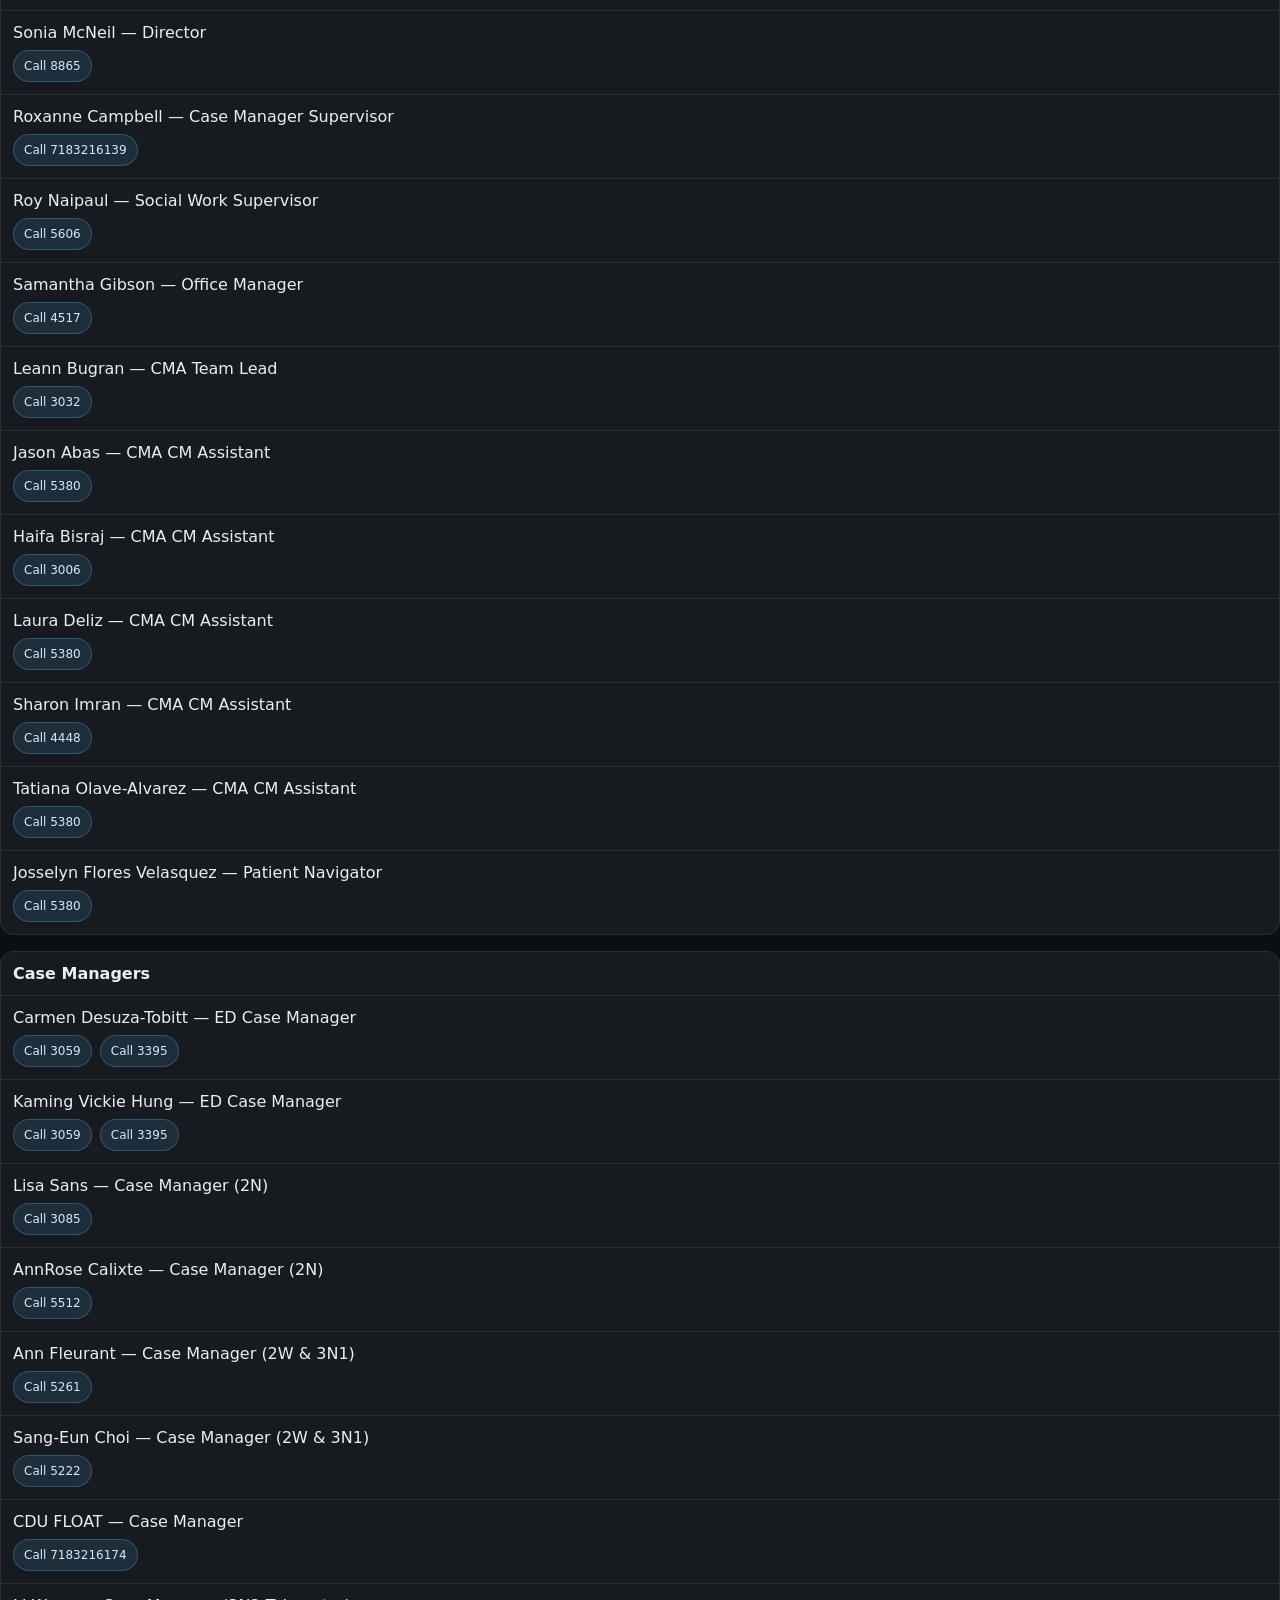
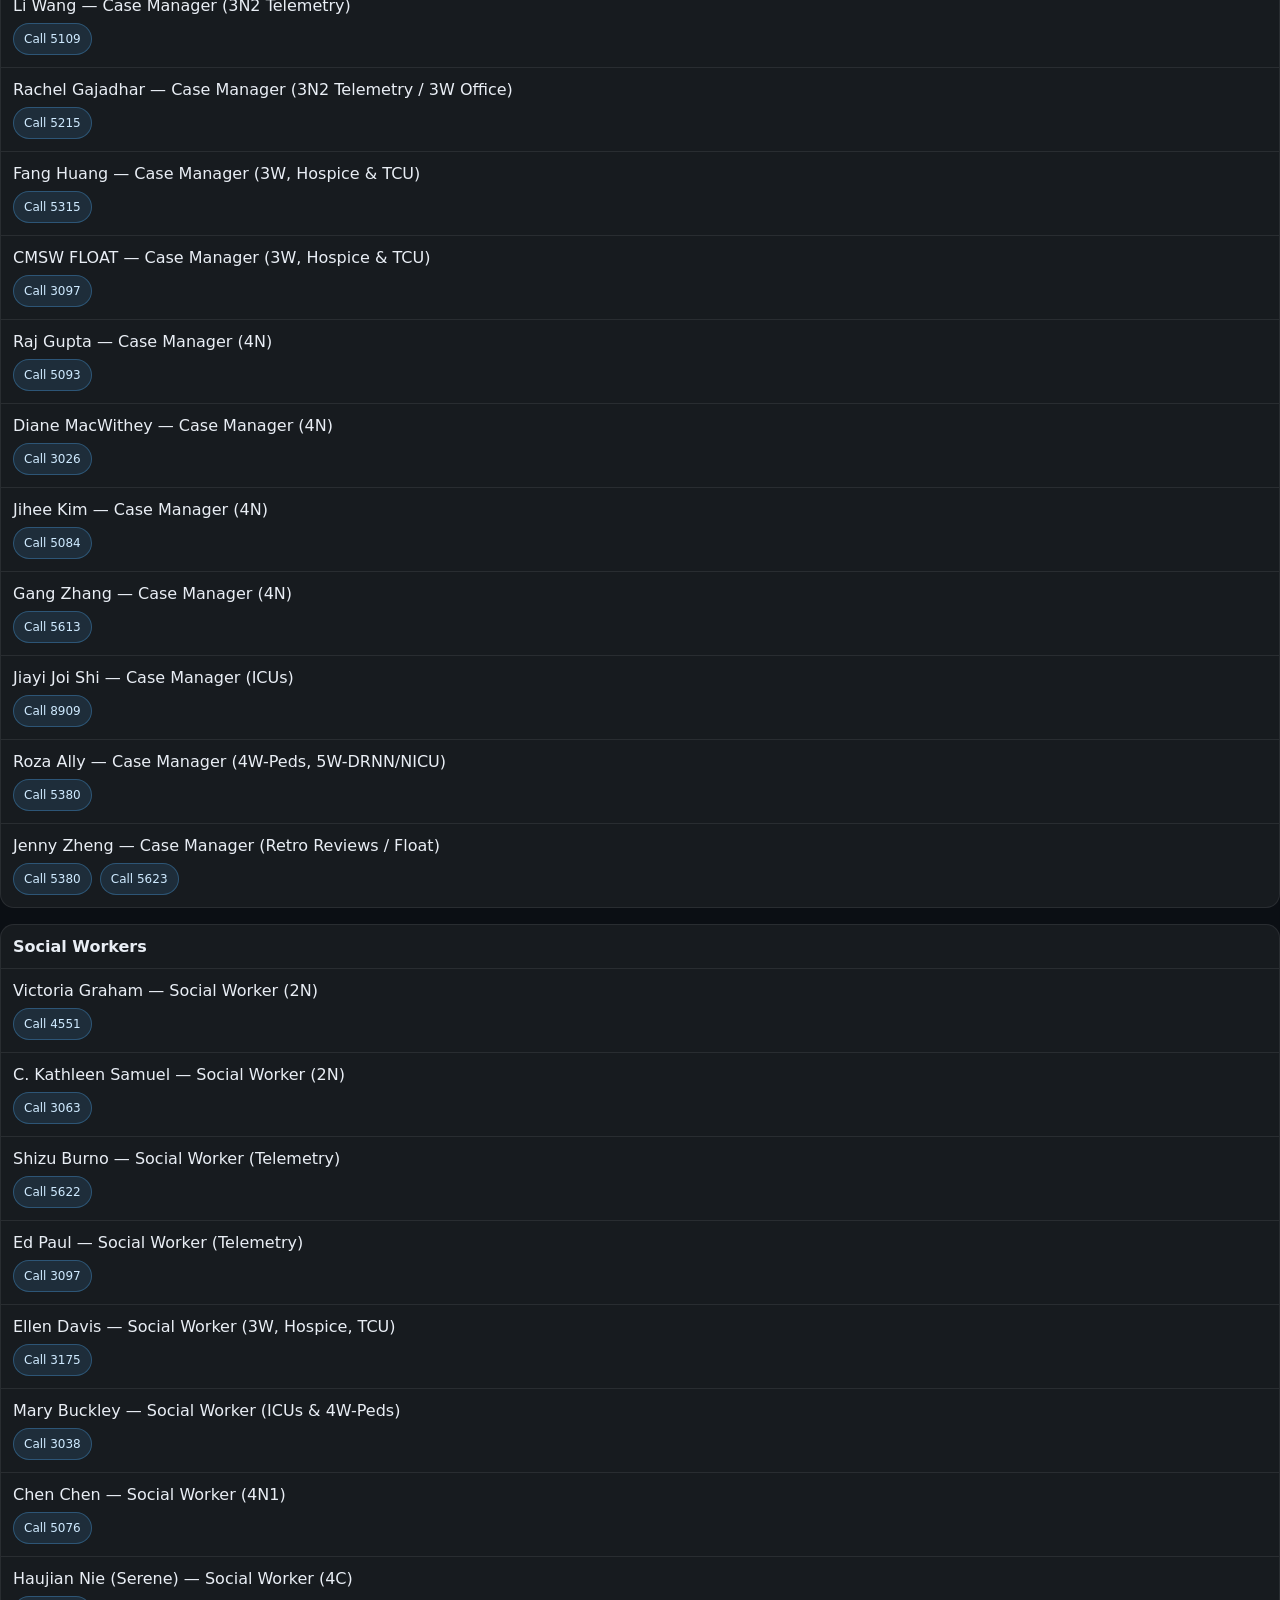
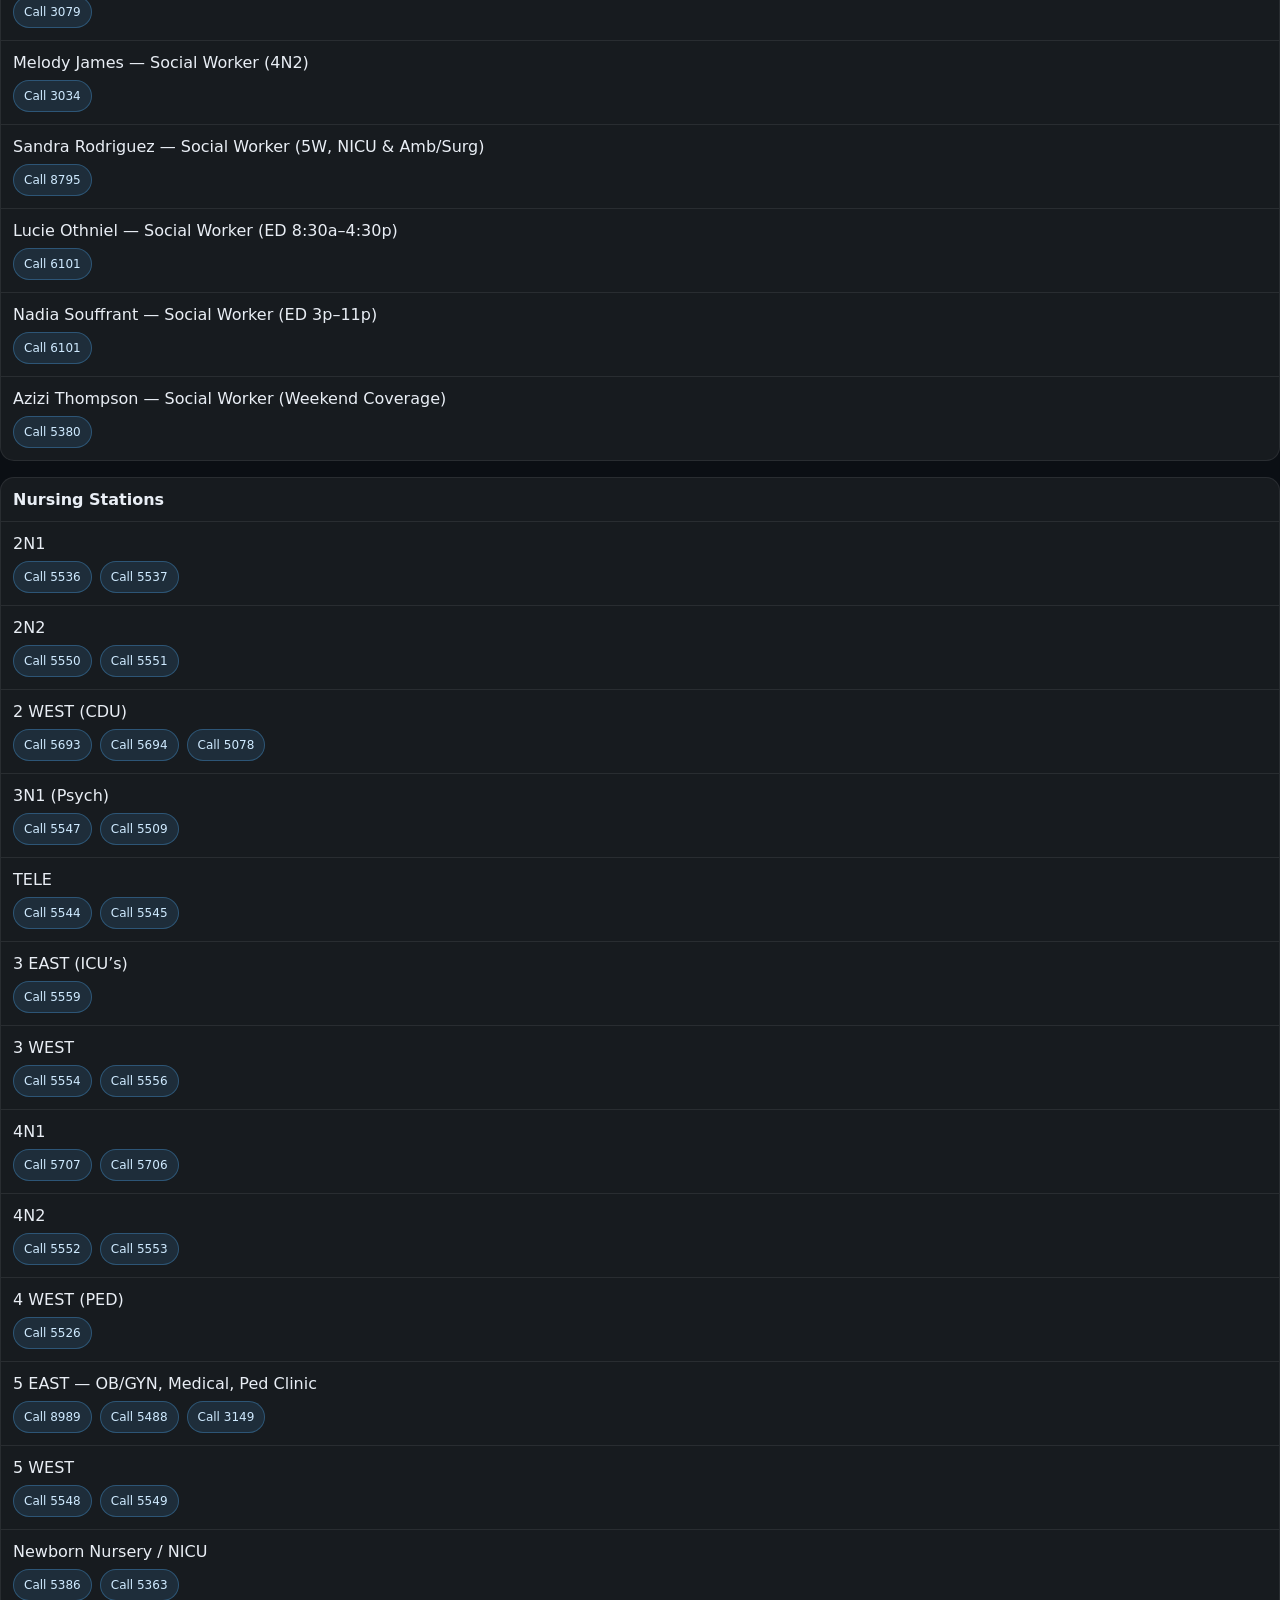
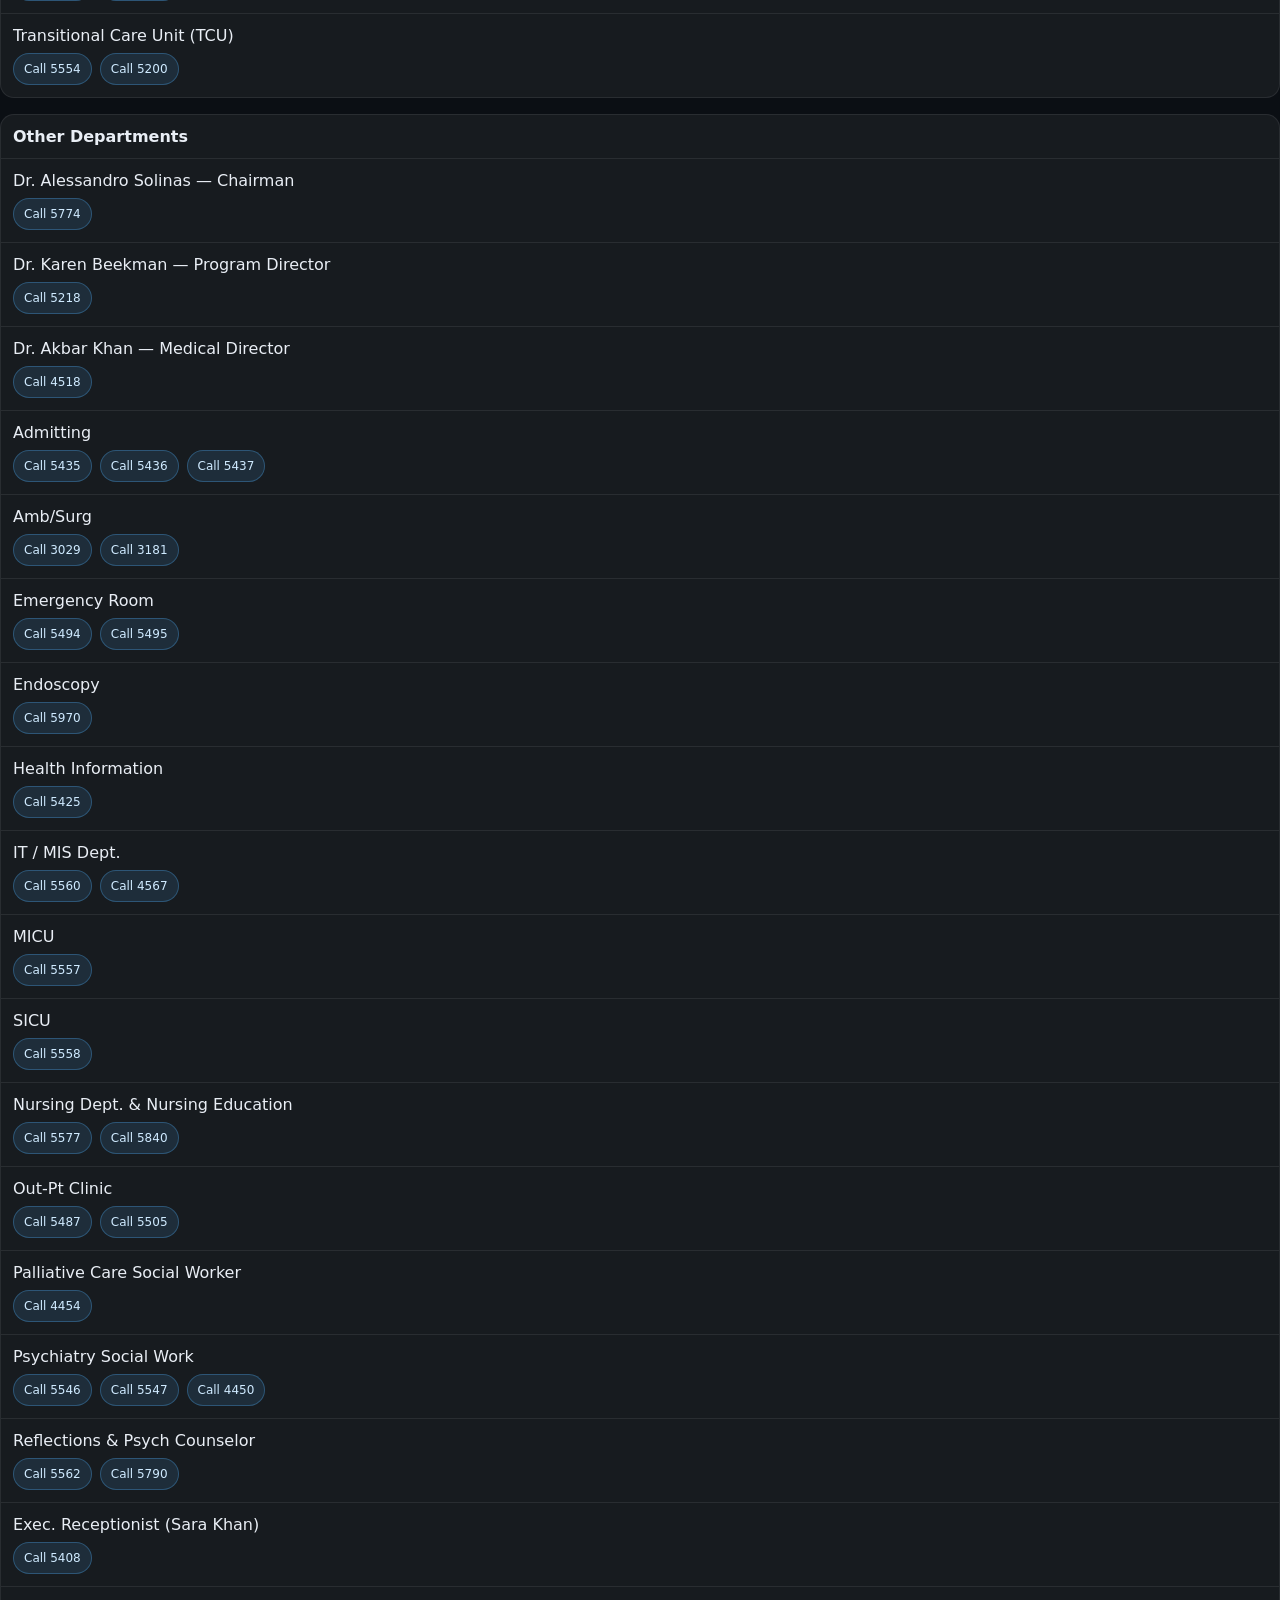
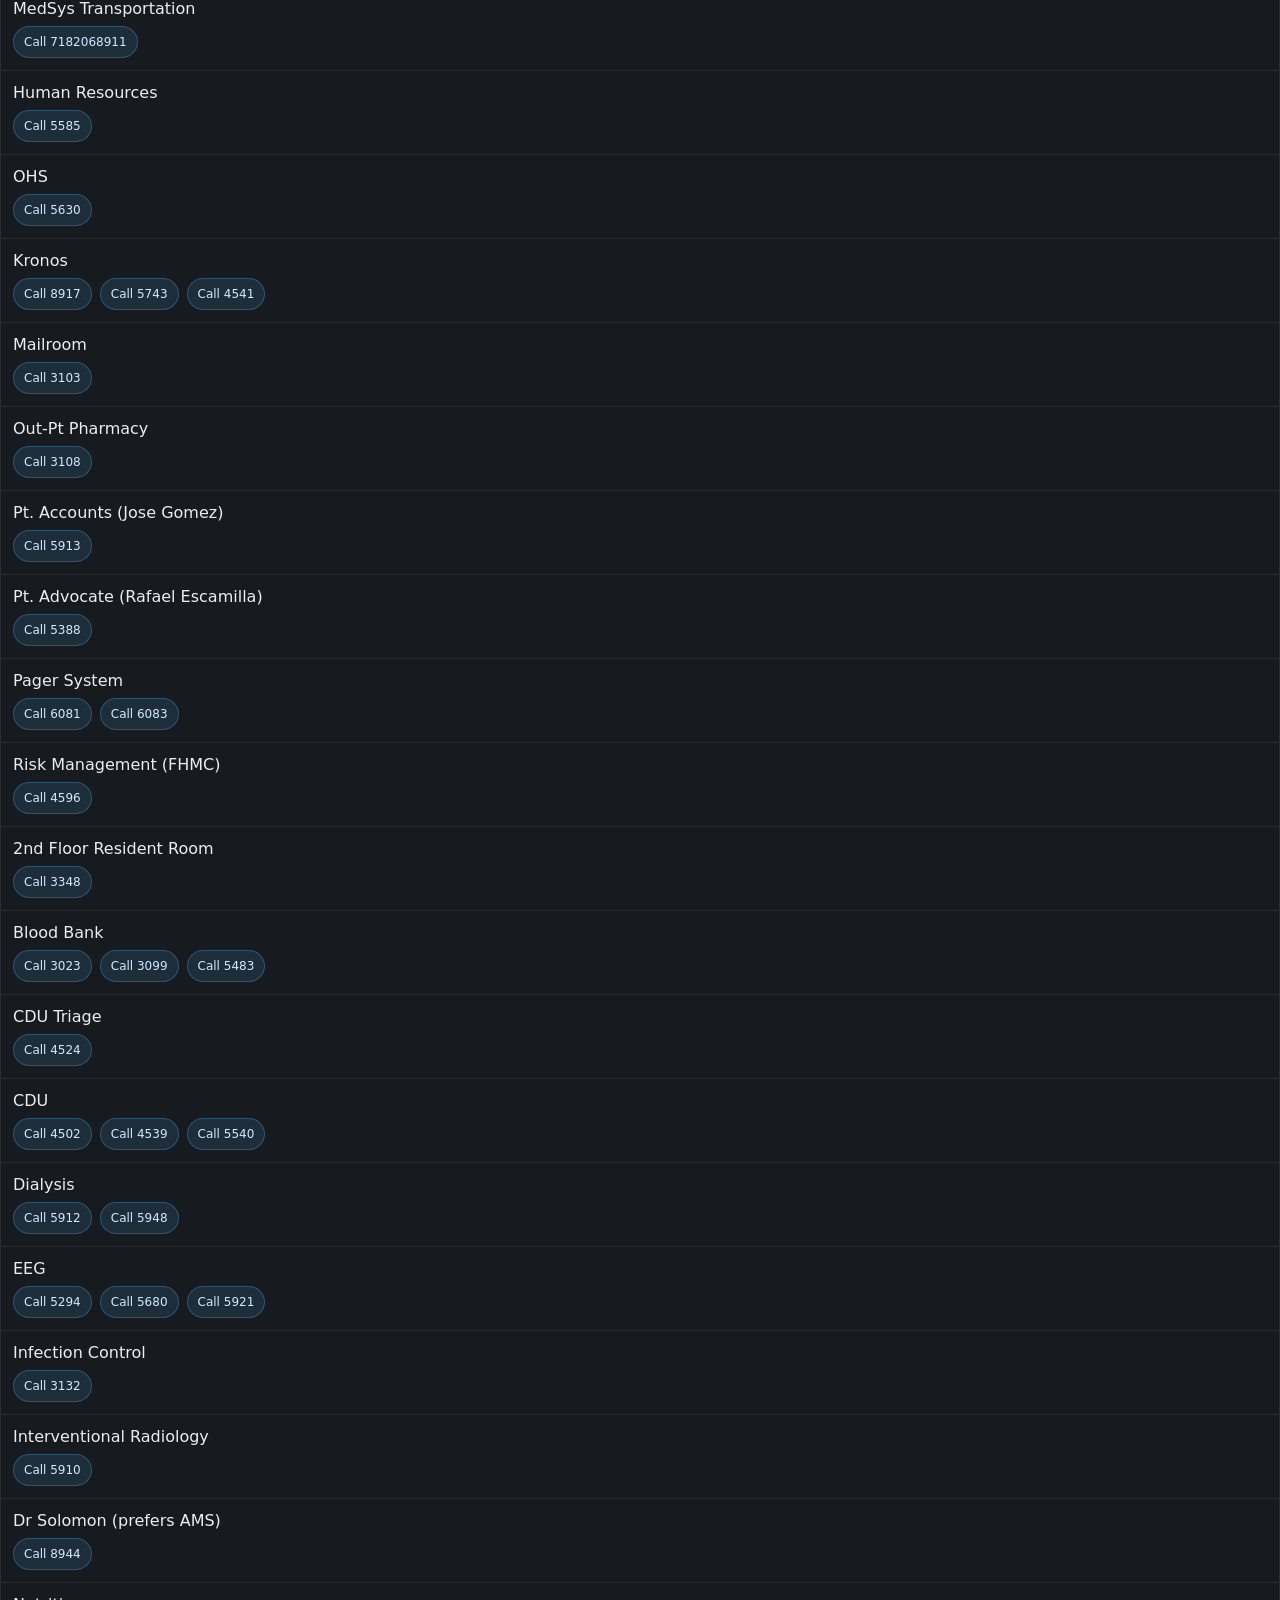
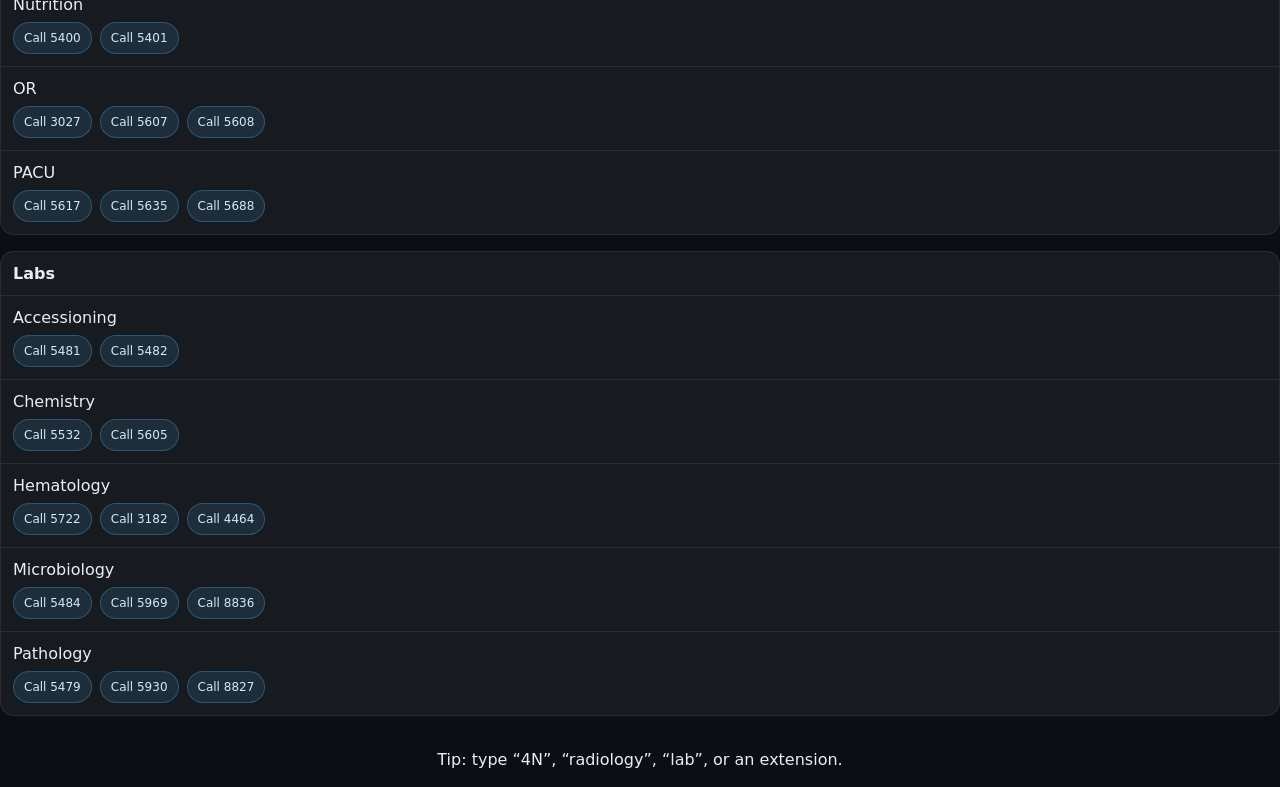
==== commit 1421322b: "Refactor index2.html structure and elements" ====
--- a/index2.html
+++ b/index2.html
@@ -6,26 +6,31 @@
   <title>FHMC Directory</title>
   <link rel="stylesheet" href="./assets/styles.css" />
 </head>
-<body class="page">
+<body>
+  <header class="topbar">
+    <div class="wrap">
+      <div class="title">FHMC Directory</div>
+      <div class="subtitle">Search extensions and pagers</div>
 
-<header class="topbar">
-  <div class="topbar__controls">
-    <input id="search" type="search" placeholder="Search name, category, extension, pager..." />
-  </div>
-</header>
+      <div class="controls">
+        <input id="search" class="search" type="search" placeholder="Search name, category, extension, notes…" autocomplete="off" />
+        <button id="clear" class="btn" type="button">Clear</button>
+      </div>
 
-<main class="container">
-  <div id="status" class="status muted">Loading…</div>
-  <div id="content"></div>
-</main>
+      <div id="status" class="status">Loading…</div>
+    </div>
+  </header>
 
-<footer class="footer">
-  <p class="credits">Make everyday work a little easier — Moh Sayyar, MD</p>
-</footer>
+  <main class="wrap">
+    <div id="content" class="content"></div>
+  </main>
 
-<div id="toast" class="toast" aria-live="polite"></div>
+  <footer class="footer">
+    <div class="wrap">
+      <div class="footnote">Tip: type “4N”, “radiology”, “lab”, or an extension.</div>
+    </div>
+  </footer>
 
-<script src="./assets/paging.js"></script>
-<script src="./assets/app2.js"></script>
+  <script src="./assets/app.js" defer></script>
 </body>
 </html>
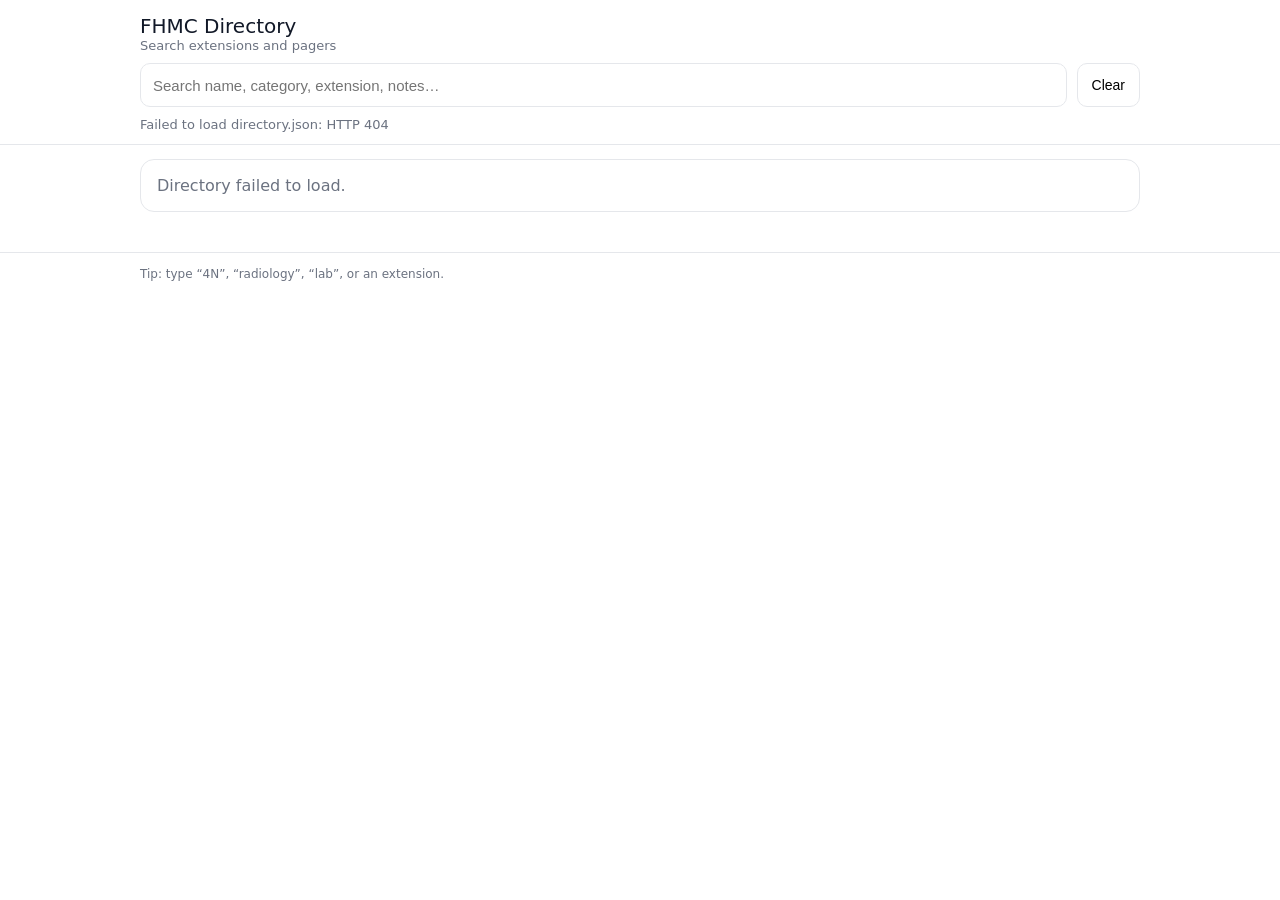
==== commit 42db6da9: "Update stylesheet and script references in HTML" ====
--- a/index2.html
+++ b/index2.html
@@ -4,7 +4,7 @@
   <meta charset="utf-8" />
   <meta name="viewport" content="width=device-width,initial-scale=1" />
   <title>FHMC Directory</title>
-  <link rel="stylesheet" href="./assets/styles.css" />
+  <link rel="stylesheet" href="./assets/styles2.css" />
 </head>
 <body>
   <header class="topbar">
@@ -31,6 +31,6 @@
     </div>
   </footer>
 
-  <script src="./assets/app.js" defer></script>
+  <script src="./assets/app2.js" defer></script>
 </body>
 </html>
--- a/assets/styles2.css
+++ b/assets/styles2.css
@@ -0,0 +1,180 @@
+:root{
+  --bg: #ffffff;
+  --card: #ffffff;
+  --text: #111827;
+  --muted: #6b7280;
+  --border: #e5e7eb;
+  --chip: #f3f4f6;
+  --chipText: #111827;
+}
+
+*{ box-sizing: border-box; }
+html,body{ height:100%; }
+body{
+  margin:0;
+  font-family: system-ui,-apple-system,Segoe UI,Roboto,Arial,sans-serif;
+  background: var(--bg);
+  color: var(--text);
+}
+
+.wrap{
+  width: min(1000px, calc(100% - 24px));
+  margin: 0 auto;
+}
+
+.topbar{
+  position: sticky;
+  top: 0;
+  background: rgba(255,255,255,0.95);
+  border-bottom: 1px solid var(--border);
+  backdrop-filter: blur(6px);
+}
+
+.title{
+  font-size: 20px;
+  padding-top: 14px;
+}
+
+.subtitle{
+  font-size: 13px;
+  color: var(--muted);
+  padding-bottom: 10px;
+}
+
+.controls{
+  display: flex;
+  gap: 10px;
+  padding-bottom: 10px;
+}
+
+.search{
+  flex: 1;
+  height: 44px;
+  padding: 10px 12px;
+  border: 1px solid var(--border);
+  border-radius: 10px;
+  font-size: 15px;
+  outline: none;
+  background: #fff;
+}
+
+.btn{
+  height: 44px;
+  padding: 0 14px;
+  border: 1px solid var(--border);
+  border-radius: 10px;
+  background: #fff;
+  font-size: 14px;
+  cursor: pointer;
+}
+
+.btn:active{ transform: translateY(1px); }
+
+.status{
+  font-size: 13px;
+  color: var(--muted);
+  padding-bottom: 12px;
+}
+
+.content{
+  padding: 14px 0 40px;
+}
+
+.section{
+  margin: 14px 0 22px;
+}
+
+.section-title{
+  font-size: 14px;
+  color: var(--muted);
+  margin: 0 0 10px;
+}
+
+.cards{
+  display: grid;
+  grid-template-columns: repeat(auto-fill, minmax(270px, 1fr));
+  gap: 12px;
+}
+
+.card{
+  border: 1px solid var(--border);
+  border-radius: 14px;
+  background: var(--card);
+  padding: 12px;
+}
+
+.row{
+  display: flex;
+  align-items: baseline;
+  justify-content: space-between;
+  gap: 10px;
+}
+
+.name{
+  font-size: 16px;
+}
+
+.notes{
+  margin-top: 6px;
+  font-size: 13px;
+  color: var(--muted);
+}
+
+.line{
+  margin-top: 10px;
+  display: flex;
+  gap: 8px;
+  align-items: center;
+  flex-wrap: wrap;
+}
+
+.label{
+  font-size: 13px;
+  color: var(--muted);
+}
+
+.chips{
+  display: flex;
+  flex-wrap: wrap;
+  gap: 8px;
+}
+
+.chip{
+  display: inline-flex;
+  align-items: center;
+  height: 34px;
+  padding: 0 10px;
+  border-radius: 999px;
+  background: var(--chip);
+  color: var(--chipText);
+  text-decoration: none;
+  border: 1px solid var(--border);
+  font-size: 13px;
+}
+
+.chip-passive{
+  cursor: default;
+}
+
+.pager{
+  font-size: 13px;
+  color: var(--text);
+  padding: 6px 10px;
+  border: 1px solid var(--border);
+  border-radius: 999px;
+  background: #fff;
+}
+
+.empty{
+  border: 1px solid var(--border);
+  border-radius: 14px;
+  padding: 16px;
+  color: var(--muted);
+}
+
+.footer{
+  border-top: 1px solid var(--border);
+  padding: 14px 0;
+  color: var(--muted);
+  font-size: 12px;
+}
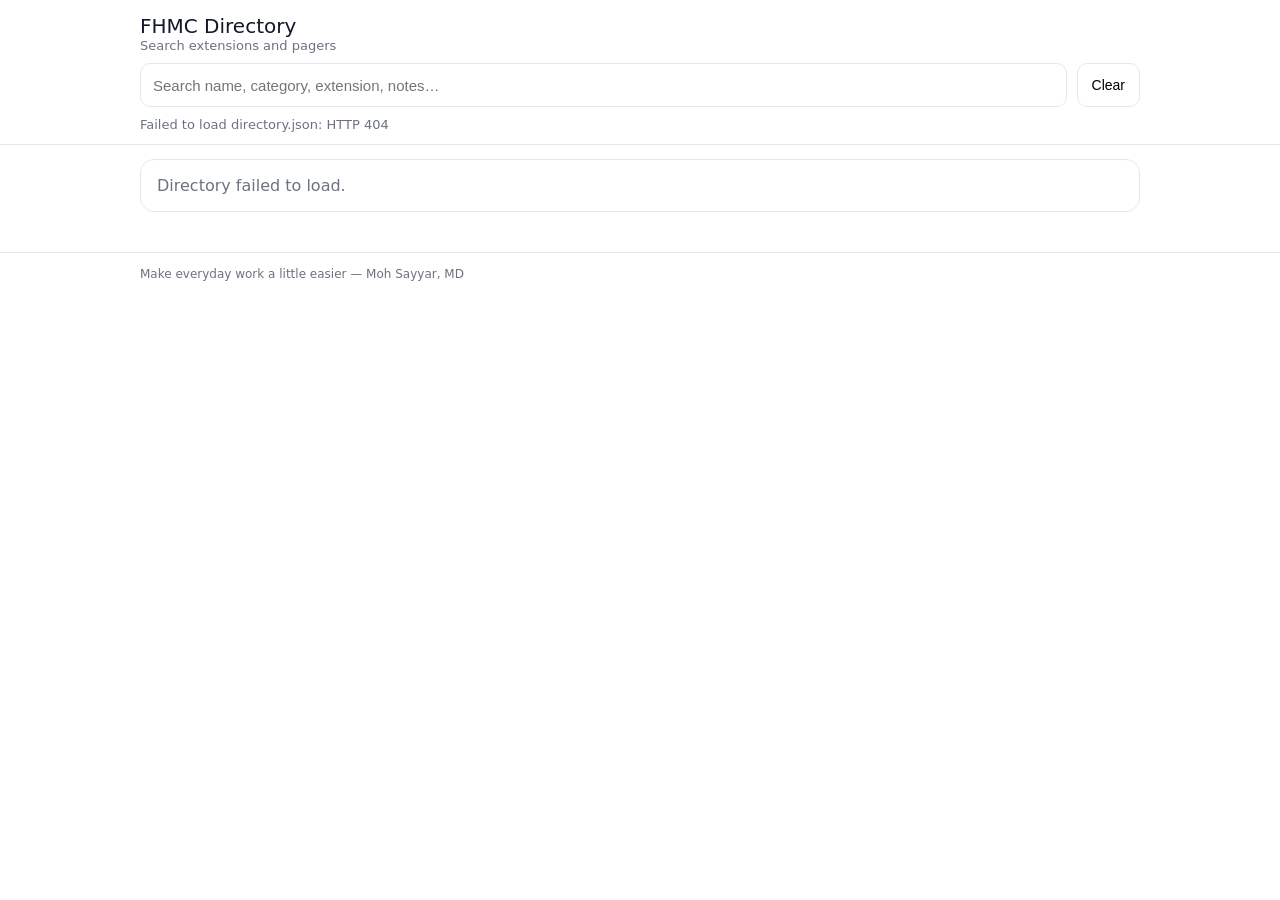
==== commit c09c72b3: "Update footer text in index2.html" ====
--- a/index2.html
+++ b/index2.html
@@ -27,7 +27,7 @@
 
   <footer class="footer">
     <div class="wrap">
-      <div class="footnote">Tip: type “4N”, “radiology”, “lab”, or an extension.</div>
+      <div class="footnote">Make everyday work a little easier — Moh Sayyar, MD</div>
     </div>
   </footer>
 
